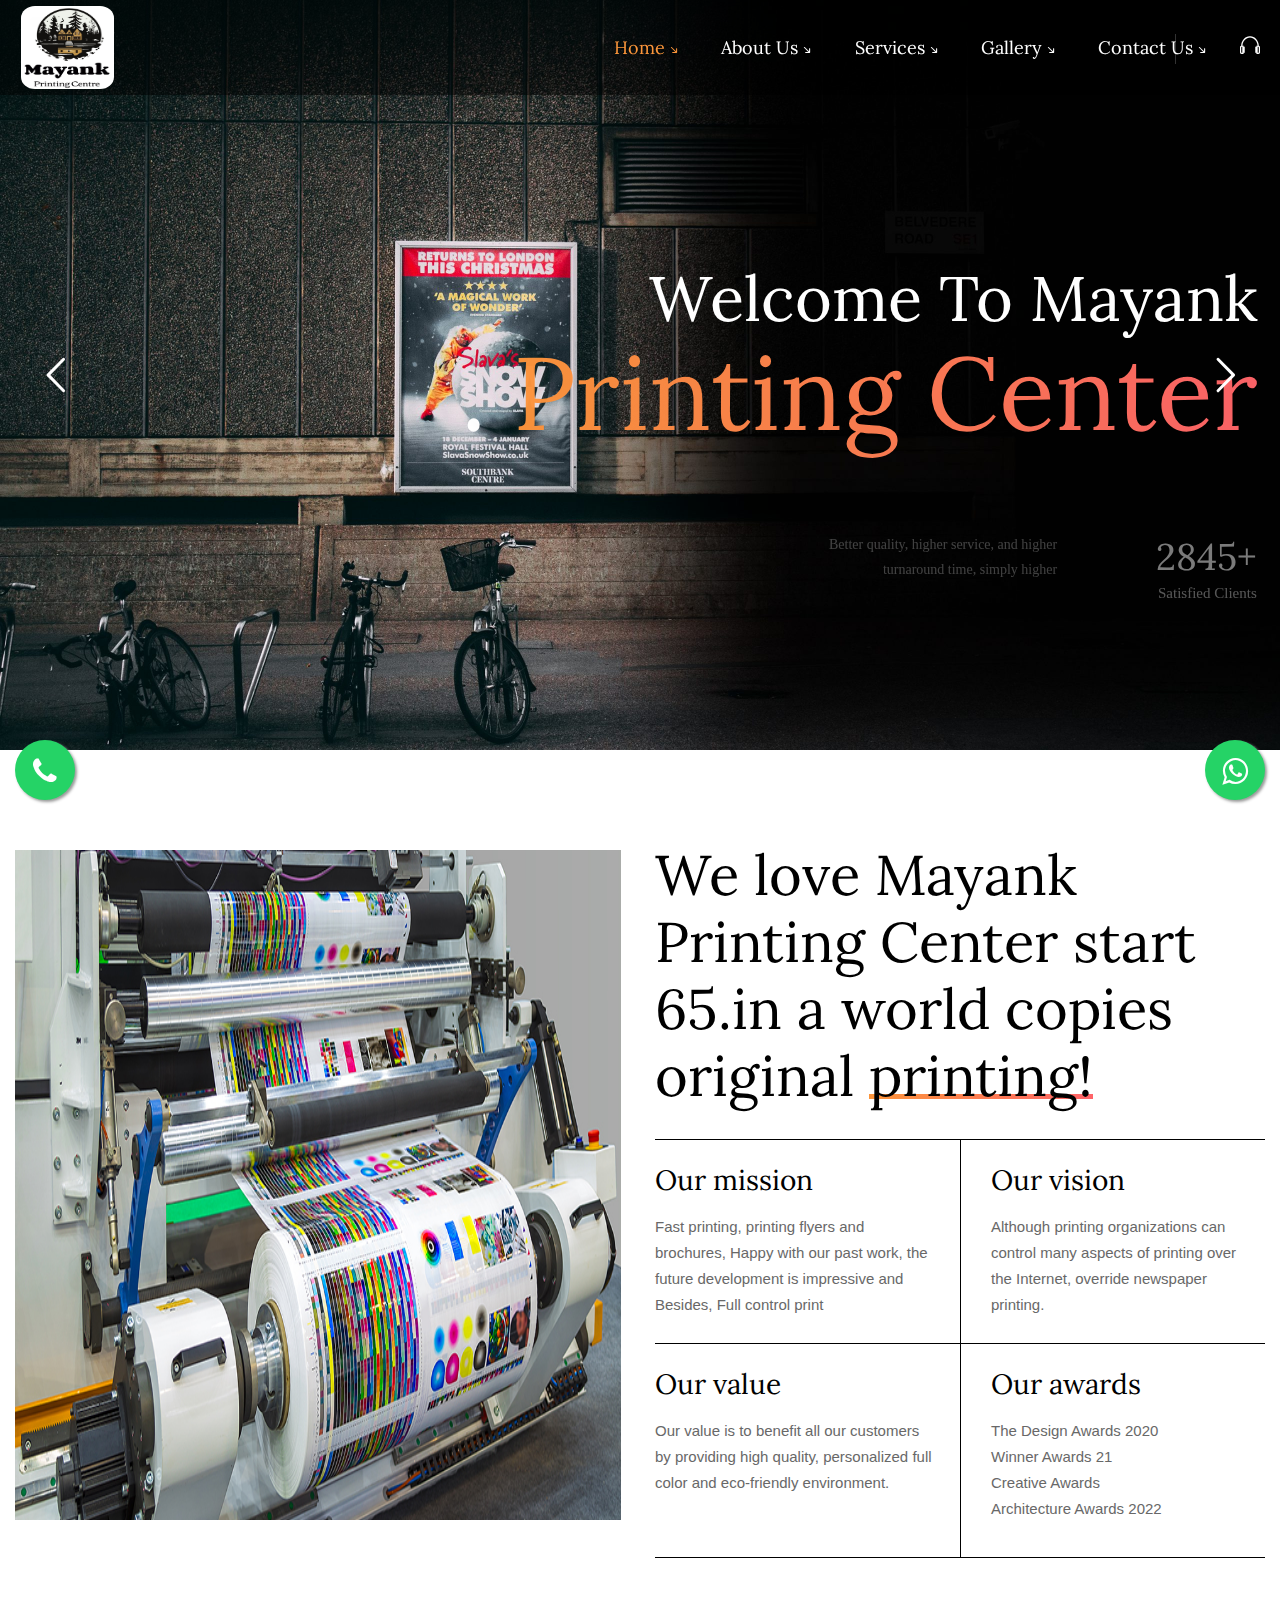
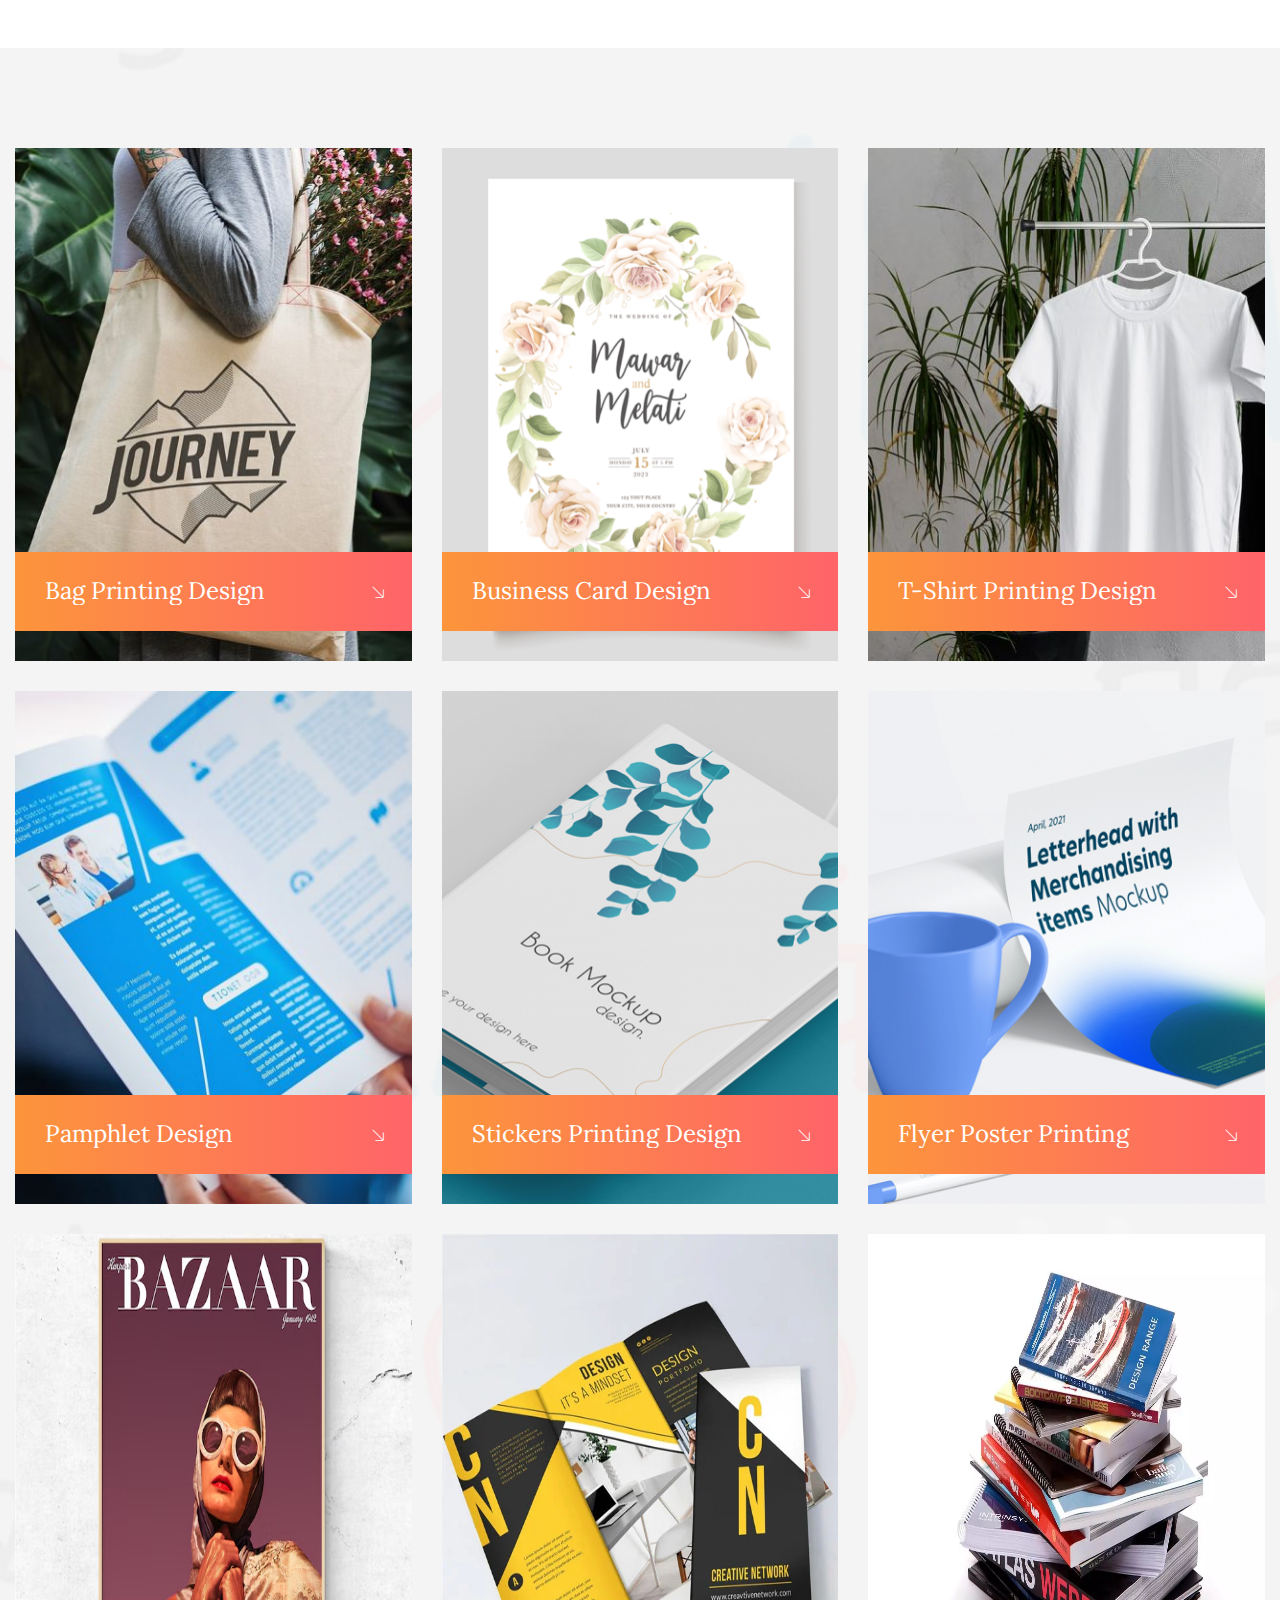
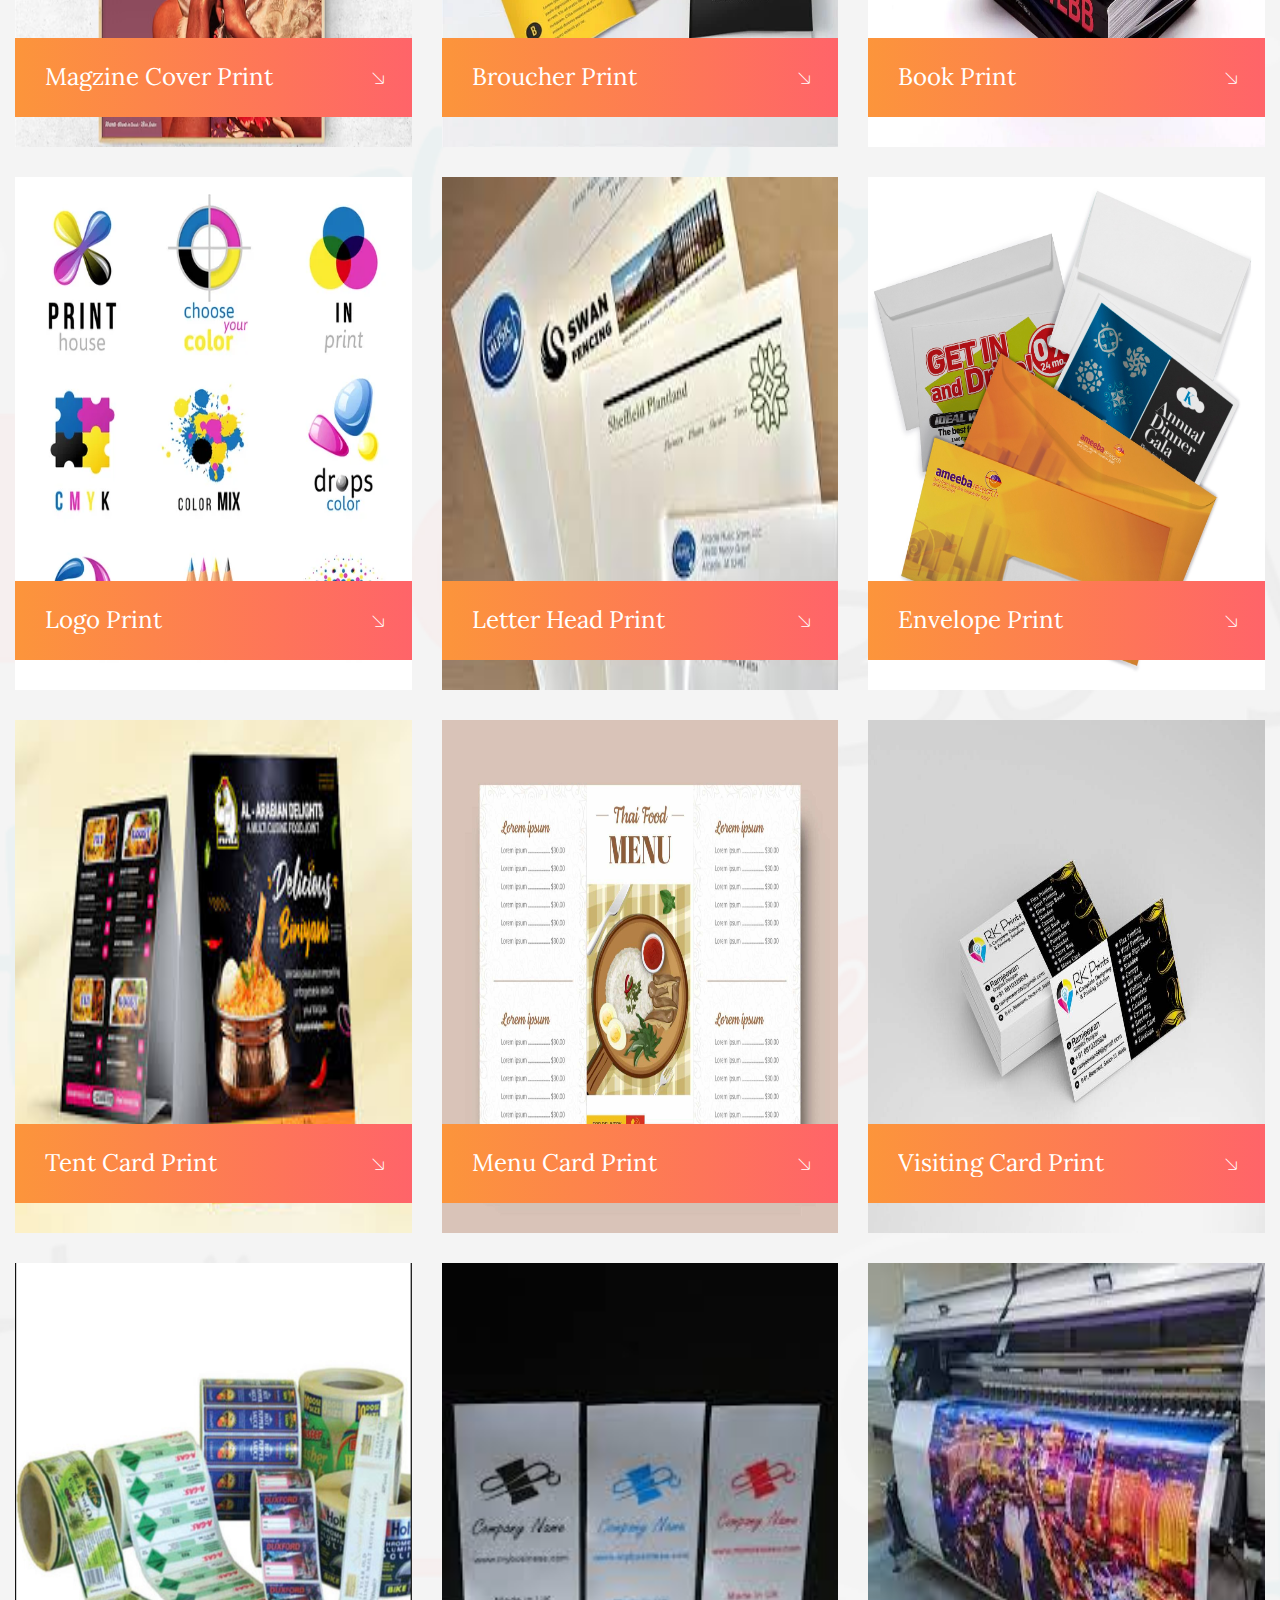
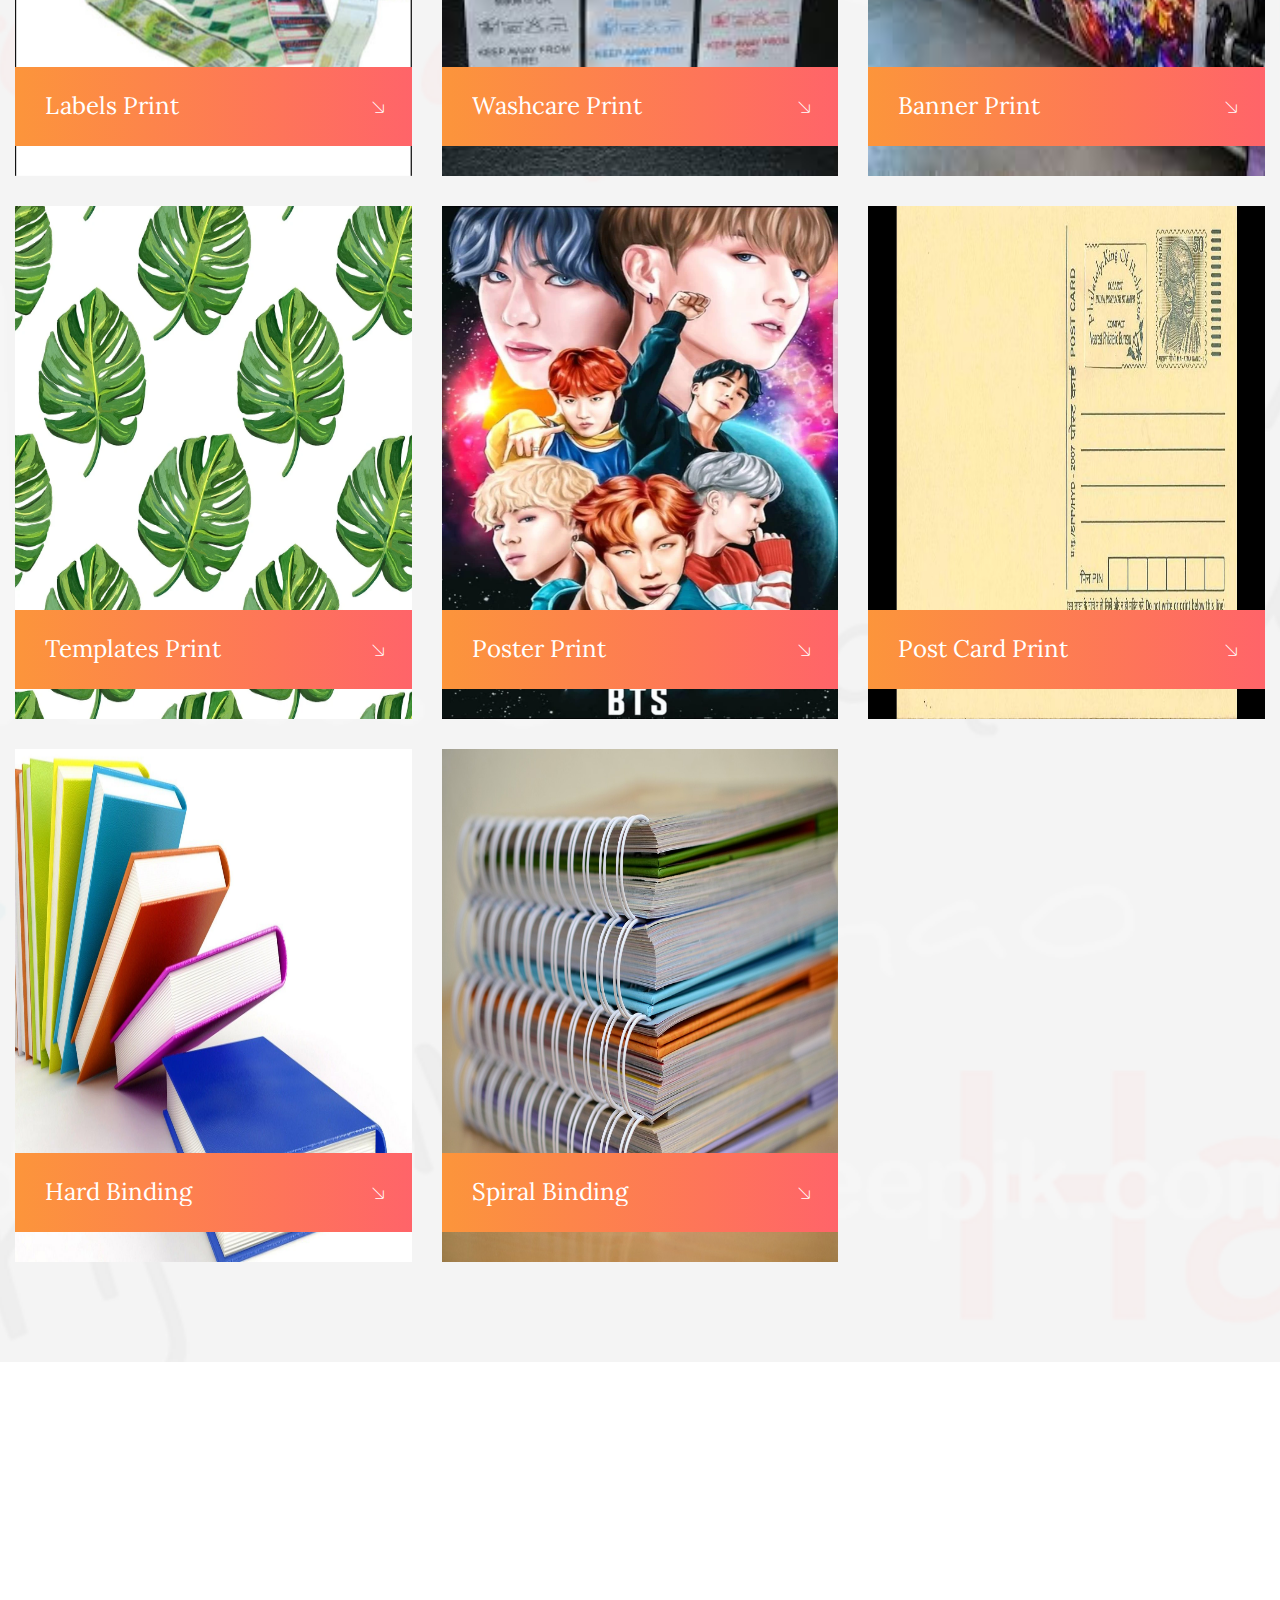
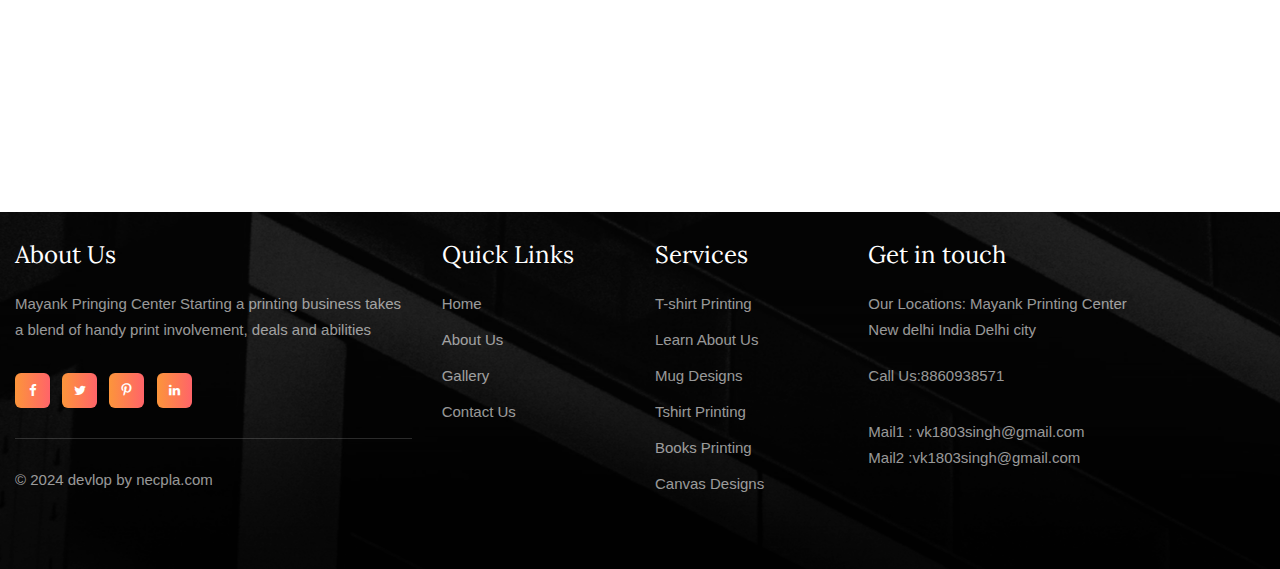
==== index.html @ 4f476072 "first commit" ====
<!DOCTYPE html>
<html lang="en">

<!-----------css---->


<!-----------css---->


<!-- Mirrored from preyantechnosys.com/html/printent/index.html by HTTrack Website Copier/3.x [XR&CO'2014], Fri, 22 Nov 2024 05:47:10 GMT -->
<head>
<meta charset="utf-8">
<meta http-equiv="X-UA-Compatible" content="IE=edge">
<meta name="keywords" content="HTML5 Template">
<meta name="description" content="Printing Service HTML Template, themes & template,wordpress theme, html5 template,unlimited colors available, ui/ux,ui/ix designs,best wordpress themes,html template, html,javascript,best css theme, css3,elementor theme,latest premium themes 2024,latest premium templates 2024,preyan technosys Pvt.Ltd,cymol themes,themetech mount,multi-theme,website theme and template, woocommerce, bootstrap template,web templates, responsive theme,services,web design and development, business, company,abroad business, immigration,overseas jobs, tourism website, travel planner, visa agency, visa consulting, visa service, visa agents, visa sevrices, tourist business, world tour, wourld tour expense, travelling agent, travelers, bag packers, travel bloggers, travel business">
<meta name="author" content="http://preyantechnosys.com/">
<meta name="viewport" content="width=device-width, initial-scale=1">
<title>Mayank Printing Center</title>

<link rel="shortcut icon" href="images/favicon.png">
<link rel="stylesheet" type="text/css" href="css/bootstrap.min.css">
<link rel="stylesheet" type="text/css" href="css/aos.css">
<link rel="stylesheet" type="text/css" href="css/animate.css">
<link rel="stylesheet" type="text/css" href="css/font-awesome.css">
<link rel="stylesheet" type="text/css" href="css/fontello.css">
<link rel="stylesheet" type="text/css" href="css/flaticon_printing.css">
<link rel="stylesheet" type="text/css" href="css/themify-icons.css">
<link rel="stylesheet" type="text/css" href="css/slick.css">
<link rel="stylesheet" type="text/css" href="css/prettyPhoto.css">
<link rel="stylesheet" type="text/css" href="css/twentytwenty.css">
<link rel="stylesheet" type="text/css" href="css/shortcodes.css">
<link rel="stylesheet" type="text/css" href="css/main.css">
<link rel="stylesheet" type="text/css" href="css/megamenu.css">
<link rel="stylesheet" type="text/css" href="css/responsive.css">
<!-- REVOLUTION LAYERS STYLES -->
<link rel='stylesheet' id='rs-plugin-settings-css' href="revolution/css/rs6.css">

</head>
<body>

    <!-- page start -->
    <div class="page">
        <div class="min-box">
 
        <!-- header start -->
        <header id="masthead" class="header prt-header-style-01">
           
            <!-- site-header-menu -->
            <div id="site-header-menu" class="site-header-menu">
                <div class="site-header-menu-inner prt-stickable-header">
                    <div class="container">
                        <div class="row">
                            <div class="col-lg-12">
                                <!--site-navigation -->
                                <div class="site-navigation d-flex align-items-center justify-content-between">
                                    <!-- site-branding -->
                                    <div class="site-branding me-auto">
                                        <h1>
                                            <a class="home-link" href="index.html" title="Printing" rel="home">
                                                <img id="logo-img" height="45" width="183" class="img-fluid auto_size" src="images/mayank_logo.jpeg" alt="logo-img">
                                            </a>
                                        </h1>
                                    </div><!-- site-branding end -->
                                    <div class="btn-show-menu-mobile menubar menubar--squeeze">
                                        <span class="menubar-box">
                                            <span class="menubar-inner"></span>
                                        </span>
                                    </div>
                                    <!-- menu -->
                                    <nav class="main-menu menu-mobile" id="menu">
                                        <ul class="menu slide-menu">
                                            <li class="mega-menu-item megamenu-fw active">
                                                <a class="mega-menu-link" href="index.html">Home</a>
                                               
                                            </li>
                                            <li class="mega-menu-item megamenu-fw">
                                                <a href="aboutk.html" class="mega-menu-link">About Us</a>
                                            
                                            </li>
                                            <li class="mega-menu-item">
                                                <a href="servicek.html" class="mega-menu-link">Services</a>
                                              
                                            </li>
                                            <li class="mega-menu-item megamenu-fw">
                                                <a href="galleryk.html" class="mega-menu-link">Gallery</a>
                                              
                                            </li>
                                         
                                            <li class="mega-menu-item">
                                                <a href="contactk.html" class="mega-menu-link">Contact Us</a>
                                               
                                            </li>
                                        </ul>
                                    </nav><!-- menu end -->
                                    <!-- header_extra -->
                                    <div class="header_extra prt-textcolor-white d-flex flex-row align-items-center justify-content-end">
                                      
                                        <div class="header_cart">
                                            <a href="#" class="button-cart">
                                                <div class="cart_icon"><i class="ti ti-headphone"></i></div>
                                                
                                            </a>
                                        </div>
                                    </div><!-- header_extra end -->
                                </div><!-- site-navigation end-->
                            </div>
                        </div>
                    </div>
                </div>
            </div>
            <!-- site-header-menu end-->
        </header><!-- header end -->

    <!--------------------------========================================----------------------------->

        <!-- START decfoxSlider 1 REVOLUTION SLIDER 6.5.9 -->
        <div class="prt-rev_slider-wide">
            <!-- START homemainclassicslider REVOLUTION SLIDER 6.1.8 -->
            <rs-module-wrap id="rev_slider_1_1_wrapper" data-alias="classic-mainslider" data-source="gallery">

                <rs-module id="rev_slider_1_1" style="display:none;" data-version="6.1.8">

                    <rs-slides>

                        <rs-slide data-key="rs-1" data-title="Slide" data-thumb="images/slides/slider-main-01.jpg" data-anim="ei:d;eo:d;s:d;r:0;t:grayscalecross;sl:d;">

                            <img src="images/slides/slider-main-01.jpg" alt="image" title="slider-bg001" width="1920" height="600" class="rev-slidebg" data-no-retina>

                            <rs-layer
                                id="slider-1-slide-1-layer-0" 
                                data-type="text"
                                data-rsp_ch="on"
                                data-xy="x:r,r,c,c;xo:23px,23px,0,0;y:m,m,m,t;yo:-80px,-80px,-120px,80px;"
                                data-text="w:normal;s:66,66,50,35;l:95,95,75,50;"
                                data-frame_0="y:50,50,28,17;"
                                data-frame_1="st:150;sp:800;sR:150;"
                                data-frame_999="o:0;st:w;sR:8050;"
                                style="z-index:9;font-family:'Lora';"
                            >Welcome To Mayank 
                            </rs-layer>

                            <rs-layer
                                id="slider-2-slide-2-layer-1" 
                                data-type="text"
                                data-rsp_ch="on"
                                data-xy="x:r,r,c,c;xo:23px,23px,0,0;yo:336px,336px,129px,126px;"
                                data-text="w:normal;s:108,108,80,55;l:150,150,110,70;"
                                data-frame_0="y:50,50,28,17;"
                                data-frame_1="st:320;sp:800;sR:320;"
                                data-frame_999="o:0;st:w;sR:7880;"
                                style="z-index:10;font-family:'Lora';"
                            >. <span class="text-base-skin">Printing Center</span> 
                            </rs-layer>

                            <rs-layer
                                id="slider-1-slide-1-layer-2" 
                                data-type="text"
                                data-rsp_ch="on"
                                data-xy="x:c;xo:53px,53px,-120px,-122px;y:m,m,t,t;yo:25px,25px,172px,-9px;"
                                data-text="w:normal;s:71,71,50,50;l:81,81,60,50;"
                                data-frame_0="y:50,50,28,17;"
                                data-frame_1="st:500;sp:800;sR:500;"
                                data-frame_999="o:0;st:w;sR:7700;"
                                style="z-index:13;font-family:'Lora';"
                            > 
                            </rs-layer>

                            <rs-layer
                                id="slider-1-slide-1-layer-3" 
                                data-type="text"
                                data-rsp_ch="on"
                                data-xy="x:r;xo:24px,24px,-187px,8px;y:m;yo:164px,164px,32px,70px;"
                                data-text="w:normal;s:39,39,22,13;l:46,46,25,15;"
                                data-vbility="t,t,f,f"
                                data-frame_0="y:50,50,28,17;"
                                data-frame_1="st:540;sp:800;sR:540;"
                                data-frame_999="o:0;st:w;sR:7660;"
                                style="z-index:11;font-family:'Lora';"
                            >2845+ 
                            </rs-layer>

                            <rs-layer
                                id="slider-1-slide-1-layer-4" 
                                data-type="text"
                                data-color="rgba(255, 255, 255, 0.7)"
                                data-rsp_ch="on"
                                data-xy="x:r;xo:24px,24px,-193px,8px;y:m;yo:202px,202px,88px,84px;"
                                data-text="w:normal;s:16,16,9,5;l:26,26,14,8;"
                                data-vbility="t,t,f,f"
                                data-frame_0="y:50,50,28,17;"
                                data-frame_1="st:540;sp:800;sR:540;"
                                data-frame_999="o:0;st:w;sR:7660;"
                                style="z-index:12;font-family:'Poppins';"
                            >Satisfied Clients 
                            </rs-layer>

                            <rs-layer
                                id="slider-1-slide-1-layer-5" 
                                data-type="shape"
                                data-rsp_ch="on"
                                data-xy="x:r;xo:187px,187px,107px,66px;y:m;yo:187px,187px,107px,86px;"
                                data-text="w:normal;s:20,20,11,6;l:0,0,13,8;"
                                data-dim="w:1px;h:128px,128px,73px,45px;"
                                data-vbility="t,t,f,f"
                                data-frame_0="y:50,50,28,17;"
                                data-frame_1="st:800;sp:800;sR:800;"
                                data-frame_999="o:0;st:w;sR:7400;"
                                style="z-index:14;background-color:rgba(255,255,255,0.32);"
                            > 
                            </rs-layer>

                            <rs-layer
                                id="slider-1-slide-1-layer-6" 
                                data-type="text"
                                data-rsp_ch="on"
                                data-xy="x:r;xo:233px,233px,-238px,81px;y:m;yo:152px,152px,-13px,72px;"
                                data-text="w:normal;s:15,15,8,4;l:26,26,14,8;a:right;"
                                data-vbility="t,t,f,f"
                                data-frame_0="y:50,50,28,17;"
                                data-frame_1="st:600;sp:800;sR:600;"
                                data-frame_999="o:0;st:w;sR:7600;"
                                style="z-index:15;font-family:'Poppins';"
                            >Better quality, higher service, and higher <br>turnaround time, simply higher 
                            </rs-layer>

                            <a
                                id="slider-1-slide-1-layer-7" 
                                class="rs-layer"
                                href="contact-us.html" target="_self"
                                data-type="text"
                                data-rsp_ch="on"
                                data-xy="x:r,r,c,c;xo:221px,221px,0,0;y:m;yo:227px,227px,83px,68px;"
                                data-text="w:normal;s:15;l:23,23,25,20;fw:600;"
                                data-padding="t:12,12,10,10;r:30,30,30,25;b:12,12,10,10;l:30,30,30,25;"
                                data-border="bor:50px,50px,50px,50px;"
                                data-frame_0="y:50,50,28,17;"
                                data-frame_1="st:850;sp:800;sR:850;"
                                data-frame_999="o:0;st:w;sR:7350;"
                                data-frame_hover="bgc:linear-gradient(90deg, rgba(255,101,104,1) 0%, rgba(252,148,60,1) 100%);bor:50px,50px,50px,50px;"
                                style="z-index:16;background:linear-gradient(90deg, rgba(252,148,60,1) 0%, rgba(255,101,104,1) 100%);font-family:'Lora';"
                            >Contact Us! 
                            </a>

                            <rs-layer
                                id="slider-1-slide-1-layer-8" 
                                data-type="shape"
                                data-rsp_ch="on"
                                data-xy="x:l,l,c,c;xo:50px,50px,0,0;y:t,t,m,m;yo:50px,50px,0,0;"
                                data-text="w:normal;s:20,20,11,6;l:0,0,13,8;"
                                data-dim="w:300px,300px,1000px,616px;h:180px,180px,800px,493px;"
                                data-vbility="f,f,t,t"
                                data-frame_999="o:0;st:w;sR:8700;"
                                style="z-index:7;background-color:rgba(0,0,0,0.5);"
                            > 
                            </rs-layer>
                        </rs-slide>

                        <rs-slide data-key="rs-2" data-title="Slide" data-thumb="images/slides/slider-main-02.jpg" data-anim="ei:d;eo:d;s:d;r:0;t:grayscalecross;sl:d;">

                            <img src="images/slides/slider-main-02.jpg" alt="image" title="slider-bg002" width="1920" height="785" class="rev-slidebg" data-no-retina>

                            <rs-layer
                                id="slider-1-slide-2-layer-0" 
                                data-type="text"
                                data-rsp_ch="on"
                                data-xy="x:l,l,c,c;xo:21px,21px,0,0;y:m,m,m,t;yo:-60px,-60px,-89px,66px;"
                                data-text="w:normal;s:66,66,50,35;l:95,95,75,50;"
                                data-frame_0="y:50,50,28,17;"
                                data-frame_1="st:150;sp:800;sR:150;"
                                data-frame_999="o:0;st:w;sR:8050;"
                                style="z-index:9;font-family:'Lora';"
                            >Welcome To 
                            </rs-layer>

                            <rs-layer
                                id="slider-1-slide-2-layer-1" 
                                data-type="text"
                                data-rsp_ch="on"
                                data-xy="x:l,l,c,c;xo:20px,20px,0,0;yo:356px,356px,150px,112px;"
                                data-text="w:normal;s:108,108,80,55;l:150,150,110,70;"
                                data-frame_0="y:50,50,28,17;"
                                data-frame_1="st:320;sp:800;sR:320;"
                                data-frame_999="o:0;st:w;sR:7880;"
                                style="z-index:10;font-family:'Lora';"
                            ><span class="text-base-skin">Mayank printing Center</span> 
                            </rs-layer>

                            <rs-layer
                                id="slider-1-slide-2-layer-2" 
                                data-type="text"
                                data-rsp_ch="on"
                                data-xy="x:c;xo:53px,53px,-120px,-122px;y:m,m,t,t;yo:25px,25px,172px,-23px;"
                                data-text="w:normal;s:71,71,50,50;l:81,81,60,50;"
                                data-frame_0="y:50,50,28,17;"
                                data-frame_1="st:500;sp:800;sR:500;"
                                data-frame_999="o:0;st:w;sR:7700;"
                                style="z-index:13;font-family:'Lora';"
                            > 
                            </rs-layer>

                            <rs-layer
                                id="slider-1-slide-2-layer-3" 
                                data-type="shape"
                                data-rsp_ch="on"
                                data-xy="xo:444px,444px,255px,66px;y:m;yo:185px,185px,106px,72px;"
                                data-text="w:normal;s:20,20,11,6;l:0,0,13,8;"
                                data-dim="w:1px;h:100px,100px,56px,34px;"
                                data-vbility="t,t,f,f"
                                data-frame_0="y:50,50,28,17;"
                                data-frame_1="st:800;sp:800;sR:800;"
                                data-frame_999="o:0;st:w;sR:7400;"
                                style="z-index:14;background-color:rgba(255,255,255,0.32);"
                            > 
                            </rs-layer>

                            <rs-layer
                                id="slider-1-slide-2-layer-4" 
                                data-type="text"
                                data-rsp_ch="on"
                                data-xy="xo:24px,24px,-238px,81px;y:m;yo:180px,180px,-13px,58px;"
                                data-text="w:normal;s:15,15,8,4;l:26,26,14,8;"
                                data-vbility="t,t,f,f"
                                data-frame_0="y:50,50,28,17;"
                                data-frame_1="st:600;sp:800;sR:600;"
                                data-frame_999="o:0;st:w;sR:7600;"
                                style="z-index:15;font-family:'Poppins';"
                            >Screen printing is accomplished in two ways, using<br> either flat or rotary screens We can help you <br>develop and execute transparent. 
                            </rs-layer>

                            <a
                                id="slider-1-slide-2-layer-5" 
                                class="rs-layer"
                                href="business-card-design.html" target="_self"
                                data-type="text"
                                data-rsp_ch="on"
                                data-xy="x:l,l,c,c;xo:484px,484px,0,0;y:m;yo:185px,185px,83px,54px;"
                                data-text="w:normal;s:15;l:23,23,25,20;fw:600;"
                                data-padding="t:12,12,10,10;r:30,30,30,25;b:12,12,10,10;l:30,30,30,25;"
                                data-border="bor:50px,50px,50px,50px;"
                                data-frame_0="y:50,50,28,17;"
                                data-frame_1="st:850;sp:800;sR:850;"
                                data-frame_999="o:0;st:w;sR:7350;"
                                data-frame_hover="bgc:linear-gradient(90deg, rgba(255,101,104,1) 0%, rgba(252,148,60,1) 100%);bor:50px,50px,50px,50px;"
                                style="z-index:16;background:linear-gradient(90deg, rgba(252,148,60,1) 0%, rgba(255,101,104,1) 100%);font-family:'Lora';"
                            >More Services! 
                            </a>

                            <rs-layer
                                id="slider-1-slide-2-layer-6" 
                                data-type="shape"
                                data-rsp_ch="on"
                                data-xy="x:l,l,c,c;xo:50px,50px,0,0;y:t,t,m,m;yo:50px,50px,0,-14px;"
                                data-text="w:normal;s:20,20,11,6;l:0,0,13,8;"
                                data-dim="w:300px,300px,1000px,616px;h:180px,180px,800px,493px;"
                                data-vbility="f,f,t,t"
                                data-frame_999="o:0;st:w;sR:8700;"
                                style="z-index:7;background-color:rgba(0,0,0,0.5);"
                            > 
                            </rs-layer>
                        </rs-slide>
                    </rs-slides>
                    <rs-progress class="rs-bottom" style="visibility: hidden !important;"></rs-progress>
                </rs-module>

            </rs-module-wrap>
            <!-- END REVOLUTION SLIDER -->
        </div>
        </div>
        <!-- END REVOLUTION SLIDER -->

    <!---================-----About---==========================--->

    <div class="site-main">

        <!--about-section-->
        <section class="prt-row clearfix">
            <div class="container">
                <div class="row">
                    <div class="col-md-6">
                        <div class="prt_single_image-wrapper res-991-mb-30 aboutt">
                            <img width="606"  class="img-fluid about_img about_main" src="images/bg-image/col-bgimage-3.jpg" alt="single-1">
                        </div>
                    </div>
                    <div class="col-lg-6 align-self-center">
                        <div class="section-title">
                            <div class="title-header">
                                <h2 class="title">We love Mayank Printing Center start 65.in a world copies original <span class="prt-border"> printing!</span></h2>
                            </div>
                        </div>
                        <div class="row g-0 pt-5 res-767-pt-0">
                            <div class="col-md-6">
                                <div class="prt_listimgbox_wrapper_one">
                                    <div class="prt_listimgbox_wrap">
                                        <h3>Our mission</h3>
                                    </div>
                                    <div class="prt_listimgbox_content">
                                        <p>Fast printing, printing flyers and brochures, Happy with our past work, the future development is impressive and Besides, Full control print</p>
                                    </div>
                                </div>
                            </div>
                            <div class="col-md-6">
                                <div class="prt_listimgbox_wrapper_second">
                                    <div class="prt_listimgbox_wrap">
                                        <h3>Our vision</h3>
                                    </div>
                                    <div class="prt_listimgbox_content">
                                        <p>Although printing organizations can control many aspects of printing over the Internet, override newspaper printing.</p>
                                    </div>
                                </div>
                            </div>
                        </div>
                        <div class="row g-0">
                            <div class="col-md-6">
                                <div class="prt_listimgbox_wrapper_third">
                                    <div class="prt_listimgbox_wrap">
                                        <h3>Our value</h3>
                                    </div>
                                    <div class="prt_listimgbox_content">
                                        <p>Our value is to benefit all our customers by providing high quality, personalized full color and eco-friendly environment.</p>
                                    </div>
                                </div>
                            </div>
                            <div class="col-md-6">
                                <div class="prt_listimgbox_wrapper_fourth">
                                    <div class="prt_listimgbox_wrap">
                                        <h3>Our awards</h3>
                                    </div>
                                    <div class="prt_listimgbox_content">
                                        <p>The Design Awards 2020 <br>Winner Awards 21 <br> Creative Awards
                                            <br>Architecture Awards 2022</p>
                                    </div>
                                </div>
                            </div>
                        </div>
                    </div>
                </div>
               
            </div>
        </section>
        <!--about-section end-->

    </div><!-- site-main end-->
    <!-------====================--------- end about---=============================---->


<!----=================-------service section------========================---------->
<!--site-main start-->
<div class="site-main">

    

    <section class="prt-row bg-img1 bg-base-grey prt-bg prt-bgimage-yes service-section_2 clearfix">
        <div class="prt-row-wrapper-bg-layer prt-bg-layer"></div>
        <div class="container">
            <div class="row">
                <div class="col-lg-4 col-md-6 col-sm-6">
                    <!--featured-imagebox-->
                    <div class="featured-imagebox featured-imagebox-services style1">
                        <!-- featured-thumbnail -->
                        <div class="featured-thumbnail">
                            <img class="img-fluid crd_img" src="images/services/Service-1-414x514.jpg" alt="image">
                        </div><!-- featured-thumbnail end-->
                        <div class="featured-content">
                            <div class="item-content">
                                <div class="featured-title">
                                    <h3><a href="bag-printing-design.html" tabindex="0">Bag printing design</a></h3>
                                </div>
                                <div class="featured-desc">
                                    <p>Our business card designs use the latest digital printing and document management technology available With a complete range of printing products.</p>
                                </div>
                            </div>
                            <div class="prt-icon-box">
                                <a href="bag-printing-design.html"><i class="flaticon-right-down"></i></a>
                            </div>
                        </div>
                    </div><!-- featured-imagebox end-->
                </div>
                <div class="col-lg-4 col-md-6 col-sm-6">
                    <!--featured-imagebox-->
                    <div class="featured-imagebox featured-imagebox-services style1">
                        <!-- featured-thumbnail -->
                        <div class="featured-thumbnail">
                            <img class="img-fluid crd_img" src="images/services/Service-2-414x514.jpg" alt="image">
                        </div><!-- featured-thumbnail end-->
                        <div class="featured-content">
                            <div class="item-content">
                                <div class="featured-title">
                                    <h3><a href="business-card-design.html" tabindex="0">Business card design</a></h3>
                                </div>
                                <div class="featured-desc">
                                    <p>We offer a complete range of digital printing services, and we handle your printing projects from start to finish Receive a certificate from a university.</p>
                                </div>
                            </div>
                            <div class="prt-icon-box">
                                <a href="business-card-design.html"><i class="flaticon-right-down"></i></a>
                            </div>
                        </div>
                    </div><!-- featured-imagebox end-->
                </div>
                <div class="col-lg-4 col-md-6 col-sm-6">
                    <!--featured-imagebox-->
                    <div class="featured-imagebox featured-imagebox-services style1">
                        <!-- featured-thumbnail -->
                        <div class="featured-thumbnail">
                            <img class="img-fluid crd_img" src="images/services/Service-3-414x514.jpg" alt="image">
                        </div><!-- featured-thumbnail end-->
                        <div class="featured-content">
                            <div class="item-content">
                                <div class="featured-title">
                                    <h3><a href="t-shirt-printing-design.html" tabindex="0">T-shirt printing design</a></h3>
                                </div>
                                <div class="featured-desc">
                                    <p>With a complete range of printing products, digital printing services and mailing services at your disposal priorities that override newspaper printing.</p>
                                </div>
                            </div>
                            <div class="prt-icon-box">
                                <a href="t-shirt-printing-design.html"><i class="flaticon-right-down"></i></a>
                            </div>
                        </div>
                    </div><!-- featured-imagebox end-->
                </div>
                <div class="col-lg-4 col-md-6 col-sm-6">
                    <!--featured-imagebox-->
                    <div class="featured-imagebox featured-imagebox-services style1">
                        <!-- featured-thumbnail -->
                        <div class="featured-thumbnail">
                            <img class="img-fluid crd_img" src="images/services/Service-4-414x514.jpg" alt="image">
                        </div><!-- featured-thumbnail end-->
                        <div class="featured-content">
                            <div class="item-content">
                                <div class="featured-title">
                                    <h3><a href="papltets-design.html" tabindex="0">Pamphlet design</a></h3>
                                </div>
                                <div class="featured-desc">
                                    <p>Our energetic and experienced employees strive to deliver your print jobs on time.</p>
                                </div>
                            </div>
                            <div class="prt-icon-box">
                                <a href="papltets-design.html"><i class="flaticon-right-down"></i></a>
                            </div>
                        </div>
                    </div><!-- featured-imagebox end-->
                </div>
                <div class="col-lg-4 col-md-6 col-sm-6">
                    <!--featured-imagebox-->
                    <div class="featured-imagebox featured-imagebox-services style1">
                        <!-- featured-thumbnail -->
                        <div class="featured-thumbnail">
                            <img class="img-fluid crd_img" src="images/services/Service-5-414x514.jpg" alt="image">
                        </div><!-- featured-thumbnail end-->
                        <div class="featured-content">
                            <div class="item-content">
                                <div class="featured-title">
                                    <h3><a href="stickers-printing-design.html" tabindex="0">Stickers printing design</a></h3>
                                </div>
                                <div class="featured-desc">
                                    <p>Surface printing is most often employed to reproduce a stencil-like effect for traditional florals.</p>
                                </div>
                            </div>
                            <div class="prt-icon-box">
                                <a href="stickers-printing-design.html"><i class="flaticon-right-down"></i></a>
                            </div>
                        </div>
                    </div><!-- featured-imagebox end-->
                </div>
                <div class="col-lg-4 col-md-6 col-sm-6">
                    <!--featured-imagebox-->
                    <div class="featured-imagebox featured-imagebox-services style1">
                        <!-- featured-thumbnail -->
                        <div class="featured-thumbnail">
                            <img class="img-fluid crd_img" src="images/services/Service-10-414x514.jpg" alt="image">
                        </div><!-- featured-thumbnail end-->
                        <div class="featured-content">
                            <div class="item-content">
                                <div class="featured-title">
                                    <h3><a href="flyer-poster-printing.html" tabindex="0">Flyer poster printing</a></h3>
                                </div>
                                <div class="featured-desc">
                                    <p>Flexographic printing, or flexo, is similar to surface printing except the print cylinders employed are made of flexible materials.</p>
                                </div>
                            </div>
                            <div class="prt-icon-box">
                                <a href="flyer-poster-printing.html"><i class="flaticon-right-down"></i></a>
                            </div>
                        </div>
                    </div><!-- featured-imagebox end-->
                </div>


                <div class="col-lg-4 col-md-6 col-sm-6">
                    <!--featured-imagebox-->
                    <div class="featured-imagebox featured-imagebox-services style1">
                        <!-- featured-thumbnail -->
                        <div class="featured-thumbnail">
                            <img class="img-fluid crd_img" src="images/mag.jpg" alt="image">
                        </div><!-- featured-thumbnail end-->
                        <div class="featured-content">
                            <div class="item-content">
                                <div class="featured-title">
                                    <h3><a href="flyer-poster-printing.html" tabindex="0">Magzine cover print </a></h3>
                                </div>
                                <div class="featured-desc">
                                    <p>Flexographic printing, or flexo, is similar to surface printing except the print cylinders employed are made of flexible materials.</p>
                                </div>
                            </div>
                            <div class="prt-icon-box">
                                <a href="flyer-poster-printing.html"><i class="flaticon-right-down"></i></a>
                            </div>
                        </div>
                    </div><!-- featured-imagebox end-->
                </div>

                <div class="col-lg-4 col-md-6 col-sm-6">
                    <!--featured-imagebox-->
                    <div class="featured-imagebox featured-imagebox-services style1">
                        <!-- featured-thumbnail -->
                        <div class="featured-thumbnail">
                            <img class="img-fluid crd_img" src="images/bhocher.jpg" alt="image">
                        </div><!-- featured-thumbnail end-->
                        <div class="featured-content">
                            <div class="item-content">
                                <div class="featured-title">
                                    <h3><a href="flyer-poster-printing.html" tabindex="0">Broucher print </a></h3>
                                </div>
                                <div class="featured-desc">
                                    <p>Flexographic printing, or flexo, is similar to surface printing except the print cylinders employed are made of flexible materials.</p>
                                </div>
                            </div>
                            <div class="prt-icon-box">
                                <a href="flyer-poster-printing.html"><i class="flaticon-right-down"></i></a>
                            </div>
                        </div>
                    </div><!-- featured-imagebox end-->
                </div>

                <div class="col-lg-4 col-md-6 col-sm-6">
                    <!--featured-imagebox-->
                    <div class="featured-imagebox featured-imagebox-services style1">
                        <!-- featured-thumbnail -->
                        <div class="featured-thumbnail">
                            <img class="img-fluid crd_img" src="images/book.jpg" alt="image">
                        </div><!-- featured-thumbnail end-->
                        <div class="featured-content">
                            <div class="item-content">
                                <div class="featured-title">
                                    <h3><a href="flyer-poster-printing.html" tabindex="0">Book print </a></h3>
                                </div>
                                <div class="featured-desc">
                                    <p>Flexographic printing, or flexo, is similar to surface printing except the print cylinders employed are made of flexible materials.</p>
                                </div>
                            </div>
                            <div class="prt-icon-box">
                                <a href="flyer-poster-printing.html"><i class="flaticon-right-down"></i></a>
                            </div>
                        </div>
                    </div><!-- featured-imagebox end-->
                </div>

                <div class="col-lg-4 col-md-6 col-sm-6">
                    <!--featured-imagebox-->
                    <div class="featured-imagebox featured-imagebox-services style1">
                        <!-- featured-thumbnail -->
                        <div class="featured-thumbnail">
                            <img class="img-fluid crd_img" src="images/lgo.jpg" alt="image">
                        </div><!-- featured-thumbnail end-->
                        <div class="featured-content">
                            <div class="item-content">
                                <div class="featured-title">
                                    <h3><a href="flyer-poster-printing.html" tabindex="0">Logo print</a></h3>
                                </div>
                                <div class="featured-desc">
                                    <p>Flexographic printing, or flexo, is similar to surface printing except the print cylinders employed are made of flexible materials.</p>
                                </div>
                            </div>
                            <div class="prt-icon-box">
                                <a href="flyer-poster-printing.html"><i class="flaticon-right-down"></i></a>
                            </div>
                        </div>
                    </div><!-- featured-imagebox end-->
                </div>

                <div class="col-lg-4 col-md-6 col-sm-6">
                    <!--featured-imagebox-->
                    <div class="featured-imagebox featured-imagebox-services style1">
                        <!-- featured-thumbnail -->
                        <div class="featured-thumbnail">
                            <img class="img-fluid crd_img" src="images/ltrhd.jpg" alt="image">
                        </div><!-- featured-thumbnail end-->
                        <div class="featured-content">
                            <div class="item-content">
                                <div class="featured-title">
                                    <h3><a href="flyer-poster-printing.html" tabindex="0">Letter head print </a></h3>
                                </div>
                                <div class="featured-desc">
                                    <p>Flexographic printing, or flexo, is similar to surface printing except the print cylinders employed are made of flexible materials.</p>
                                </div>
                            </div>
                            <div class="prt-icon-box">
                                <a href="flyer-poster-printing.html"><i class="flaticon-right-down"></i></a>
                            </div>
                        </div>
                    </div><!-- featured-imagebox end-->
                </div>

                <div class="col-lg-4 col-md-6 col-sm-6">
                    <!--featured-imagebox-->
                    <div class="featured-imagebox featured-imagebox-services style1">
                        <!-- featured-thumbnail -->
                        <div class="featured-thumbnail">
                            <img class="img-fluid crd_img" src="images/invp.jpg" alt="image">
                        </div><!-- featured-thumbnail end-->
                        <div class="featured-content">
                            <div class="item-content">
                                <div class="featured-title">
                                    <h3><a href="flyer-poster-printing.html" tabindex="0">Envelope print </a></h3>
                                </div>
                                <div class="featured-desc">
                                    <p>Flexographic printing, or flexo, is similar to surface printing except the print cylinders employed are made of flexible materials.</p>
                                </div>
                            </div>
                            <div class="prt-icon-box">
                                <a href="flyer-poster-printing.html"><i class="flaticon-right-down"></i></a>
                            </div>
                        </div>
                    </div><!-- featured-imagebox end-->
                </div>

                <div class="col-lg-4 col-md-6 col-sm-6">
                    <!--featured-imagebox-->
                    <div class="featured-imagebox featured-imagebox-services style1">
                        <!-- featured-thumbnail -->
                        <div class="featured-thumbnail">
                            <img class="img-fluid crd_img" src="images/tntcd.jpg" alt="image">
                        </div><!-- featured-thumbnail end-->
                        <div class="featured-content">
                            <div class="item-content">
                                <div class="featured-title">
                                    <h3><a href="flyer-poster-printing.html" tabindex="0">Tent card print </a></h3>
                                </div>
                                <div class="featured-desc">
                                    <p>Flexographic printing, or flexo, is similar to surface printing except the print cylinders employed are made of flexible materials.</p>
                                </div>
                            </div>
                            <div class="prt-icon-box">
                                <a href="flyer-poster-printing.html"><i class="flaticon-right-down"></i></a>
                            </div>
                        </div>
                    </div><!-- featured-imagebox end-->
                </div>

                <div class="col-lg-4 col-md-6 col-sm-6">
                    <!--featured-imagebox-->
                    <div class="featured-imagebox featured-imagebox-services style1">
                        <!-- featured-thumbnail -->
                        <div class="featured-thumbnail">
                            <img class="img-fluid crd_img" src="images/manu.jpg" alt="image">
                        </div><!-- featured-thumbnail end-->
                        <div class="featured-content">
                            <div class="item-content">
                                <div class="featured-title">
                                    <h3><a href="flyer-poster-printing.html" tabindex="0">Menu card print</a></h3>
                                </div>
                                <div class="featured-desc">
                                    <p>Flexographic printing, or flexo, is similar to surface printing except the print cylinders employed are made of flexible materials.</p>
                                </div>
                            </div>
                            <div class="prt-icon-box">
                                <a href="flyer-poster-printing.html"><i class="flaticon-right-down"></i></a>
                            </div>
                        </div>
                    </div><!-- featured-imagebox end-->
                </div>

                <div class="col-lg-4 col-md-6 col-sm-6">
                    <!--featured-imagebox-->
                    <div class="featured-imagebox featured-imagebox-services style1">
                        <!-- featured-thumbnail -->
                        <div class="featured-thumbnail">
                            <img class="img-fluid crd_img" src="images/visit.jpg" alt="image">
                        </div><!-- featured-thumbnail end-->
                        <div class="featured-content">
                            <div class="item-content">
                                <div class="featured-title">
                                    <h3><a href="flyer-poster-printing.html" tabindex="0">Visiting card print </a></h3>
                                </div>
                                <div class="featured-desc">
                                    <p>Flexographic printing, or flexo, is similar to surface printing except the print cylinders employed are made of flexible materials.</p>
                                </div>
                            </div>
                            <div class="prt-icon-box">
                                <a href="flyer-poster-printing.html"><i class="flaticon-right-down"></i></a>
                            </div>
                        </div>
                    </div><!-- featured-imagebox end-->
                </div>

                <div class="col-lg-4 col-md-6 col-sm-6">
                    <!--featured-imagebox-->
                    <div class="featured-imagebox featured-imagebox-services style1">
                        <!-- featured-thumbnail -->
                        <div class="featured-thumbnail">
                            <img class="img-fluid crd_img" src="images/lab.jpg" alt="image">
                        </div><!-- featured-thumbnail end-->
                        <div class="featured-content">
                            <div class="item-content">
                                <div class="featured-title">
                                    <h3><a href="flyer-poster-printing.html" tabindex="0">Labels print</a></h3>
                                </div>
                                <div class="featured-desc">
                                    <p>Flexographic printing, or flexo, is similar to surface printing except the print cylinders employed are made of flexible materials.</p>
                                </div>
                            </div>
                            <div class="prt-icon-box">
                                <a href="flyer-poster-printing.html"><i class="flaticon-right-down"></i></a>
                            </div>
                        </div>
                    </div><!-- featured-imagebox end-->
                </div>

                <div class="col-lg-4 col-md-6 col-sm-6">
                    <!--featured-imagebox-->
                    <div class="featured-imagebox featured-imagebox-services style1">
                        <!-- featured-thumbnail -->
                        <div class="featured-thumbnail">
                            <img class="img-fluid crd_img" src="images/wash.jpg" alt="image">
                        </div><!-- featured-thumbnail end-->
                        <div class="featured-content">
                            <div class="item-content">
                                <div class="featured-title">
                                    <h3><a href="flyer-poster-printing.html" tabindex="0">Washcare print</a></h3>
                                </div>
                                <div class="featured-desc">
                                    <p>Flexographic printing, or flexo, is similar to surface printing except the print cylinders employed are made of flexible materials.</p>
                                </div>
                            </div>
                            <div class="prt-icon-box">
                                <a href="flyer-poster-printing.html"><i class="flaticon-right-down"></i></a>
                            </div>
                        </div>
                    </div><!-- featured-imagebox end-->
                </div>

                <div class="col-lg-4 col-md-6 col-sm-6">
                    <!--featured-imagebox-->
                    <div class="featured-imagebox featured-imagebox-services style1">
                        <!-- featured-thumbnail -->
                        <div class="featured-thumbnail">
                            <img class="img-fluid crd_img" src="images/bnr.jpg" alt="image">
                        </div><!-- featured-thumbnail end-->
                        <div class="featured-content">
                            <div class="item-content">
                                <div class="featured-title">
                                    <h3><a href="flyer-poster-printing.html" tabindex="0">Banner print</a></h3>
                                </div>
                                <div class="featured-desc">
                                    <p>Flexographic printing, or flexo, is similar to surface printing except the print cylinders employed are made of flexible materials.</p>
                                </div>
                            </div>
                            <div class="prt-icon-box">
                                <a href="flyer-poster-printing.html"><i class="flaticon-right-down"></i></a>
                            </div>
                        </div>
                    </div><!-- featured-imagebox end-->
                </div>

                <div class="col-lg-4 col-md-6 col-sm-6">
                    <!--featured-imagebox-->
                    <div class="featured-imagebox featured-imagebox-services style1">
                        <!-- featured-thumbnail -->
                        <div class="featured-thumbnail">
                            <img class="img-fluid crd_img" src="images/tmplt.jpg" alt="image">
                        </div><!-- featured-thumbnail end-->
                        <div class="featured-content">
                            <div class="item-content">
                                <div class="featured-title">
                                    <h3><a href="flyer-poster-printing.html" tabindex="0">Templates print </a></h3>
                                </div>
                                <div class="featured-desc">
                                    <p>Flexographic printing, or flexo, is similar to surface printing except the print cylinders employed are made of flexible materials.</p>
                                </div>
                            </div>
                            <div class="prt-icon-box">
                                <a href="flyer-poster-printing.html"><i class="flaticon-right-down"></i></a>
                            </div>
                        </div>
                    </div><!-- featured-imagebox end-->
                </div>

                <div class="col-lg-4 col-md-6 col-sm-6">
                    <!--featured-imagebox-->
                    <div class="featured-imagebox featured-imagebox-services style1">
                        <!-- featured-thumbnail -->
                        <div class="featured-thumbnail">
                            <img class="img-fluid crd_img" src="images/pstr.jpg" alt="image">
                        </div><!-- featured-thumbnail end-->
                        <div class="featured-content">
                            <div class="item-content">
                                <div class="featured-title">
                                    <h3><a href="flyer-poster-printing.html" tabindex="0">Poster print</a></h3>
                                </div>
                                <div class="featured-desc">
                                    <p>Flexographic printing, or flexo, is similar to surface printing except the print cylinders employed are made of flexible materials.</p>
                                </div>
                            </div>
                            <div class="prt-icon-box">
                                <a href="flyer-poster-printing.html"><i class="flaticon-right-down"></i></a>
                            </div>
                        </div>
                    </div><!-- featured-imagebox end-->
                </div>

                <div class="col-lg-4 col-md-6 col-sm-6">
                    <!--featured-imagebox-->
                    <div class="featured-imagebox featured-imagebox-services style1">
                        <!-- featured-thumbnail -->
                        <div class="featured-thumbnail">
                            <img class="img-fluid crd_img" src="images/postcard.jpg" alt="image">
                        </div><!-- featured-thumbnail end-->
                        <div class="featured-content">
                            <div class="item-content">
                                <div class="featured-title">
                                    <h3><a href="flyer-poster-printing.html" tabindex="0">Post card print</a></h3>
                                </div>
                                <div class="featured-desc">
                                    <p>Flexographic printing, or flexo, is similar to surface printing except the print cylinders employed are made of flexible materials.</p>
                                </div>
                            </div>
                            <div class="prt-icon-box">
                                <a href="flyer-poster-printing.html"><i class="flaticon-right-down"></i></a>
                            </div>
                        </div>
                    </div><!-- featured-imagebox end-->
                </div>

                <div class="col-lg-4 col-md-6 col-sm-6">
                    <!--featured-imagebox-->
                    <div class="featured-imagebox featured-imagebox-services style1">
                        <!-- featured-thumbnail -->
                        <div class="featured-thumbnail">
                            <img class="img-fluid crd_img" src="images/hardbin.jpg" alt="image">
                        </div><!-- featured-thumbnail end-->
                        <div class="featured-content">
                            <div class="item-content">
                                <div class="featured-title">
                                    <h3><a href="flyer-poster-printing.html" tabindex="0">Hard binding </a></h3>
                                </div>
                                <div class="featured-desc">
                                    <p>Flexographic printing, or flexo, is similar to surface printing except the print cylinders employed are made of flexible materials.</p>
                                </div>
                            </div>
                            <div class="prt-icon-box">
                                <a href="flyer-poster-printing.html"><i class="flaticon-right-down"></i></a>
                            </div>
                        </div>
                    </div><!-- featured-imagebox end-->
                </div>

                <div class="col-lg-4 col-md-6 col-sm-6">
                    <!--featured-imagebox-->
                    <div class="featured-imagebox featured-imagebox-services style1">
                        <!-- featured-thumbnail -->
                        <div class="featured-thumbnail">
                            <img class="img-fluid crd_img" src="images/spring.jpg" alt="image">
                        </div><!-- featured-thumbnail end-->
                        <div class="featured-content">
                            <div class="item-content">
                                <div class="featured-title">
                                    <h3><a href="flyer-poster-printing.html" tabindex="0">Spiral binding</a></h3>
                                </div>
                                <div class="featured-desc">
                                    <p>Flexographic printing, or flexo, is similar to surface printing except the print cylinders employed are made of flexible materials.</p>
                                </div>
                            </div>
                            <div class="prt-icon-box">
                                <a href="flyer-poster-printing.html"><i class="flaticon-right-down"></i></a>
                            </div>
                        </div>
                    </div><!-- featured-imagebox end-->
                </div>


            </div>
        </div>
    </section>



</div><!-- site-main end-->

<!--------------==============end service section==================----------------->

   

<iframe src="https://www.google.com/maps/embed?pb=!1m18!1m12!1m3!1d448194.82162352453!2d77.09323125!3d28.6440836!2m3!1f0!2f0!3f0!3m2!1i1024!2i768!4f13.1!3m3!1m2!1s0x390cfd5b347eb62d%3A0x37205b715389640!2sDelhi!5e0!3m2!1sen!2sin!4v1732525555214!5m2!1sen!2sin" width="100%" height="450" style="border:0;" allowfullscreen="" loading="lazy" referrerpolicy="no-referrer-when-downgrade"></iframe>
         



    <!-------------------sticky call whatsep------------------------->
    <div class="whats">

        <a  class="whats-app" href="https.//wa.me/+918860938571" target="_blank">
            <i class="fa fa-whatsapp my-float"></i>
        </a>
    </div>

    <div class="call" style="text-align: right;">

        <a  class="whats-app-call" href="tel:8860938571" target="_blank">
            <i class="fa fa-phone my-float"></i>
        </a>
    </div>

    <!-------------------sticky call whatsep------------------------->







        <!-- footer start -->
        <footer class="footer prt-bgimage-yes bg-footer prt-bg bg-base-dark clearfix">
            <div class="prt-row-wrapper-bg-layer prt-bg-layer"></div>
            
            <div class="second-footer">
                <div class="container">
                    <div class="row">
                        <div class="col-xs-12 col-sm-12 col-md-6 col-lg-4 widget-area">
                            <div class="widget widget_text clearfix">
                                <h3 class="widget-title">About Us</h3>
                                <div class="textwidget widget-text">
                                    <p> Mayank Pringing Center Starting a printing business takes a blend of handy print involvement, deals and abilities</p>
                                </div>
                                <div class="social-icons circle mt-30">
                                    <ul class="list-inline">
                                        <li class="social-facebook"><a class="tooltip-top" target="_blank" href="https://www.facebook.com/themetechMount18" data-tooltip="Facebook"><i class="fa fa-facebook"></i></a></li>
                                        <li class="social-twitter"><a class="tooltip-top" target="_blank" href="https://twitter.com/themetechmount" data-tooltip="twitter"><i class="fa fa-twitter"></i></a></li>
                                        <li class="social-printerest"><a class="tooltip-top" target="_blank" href="https://in.pinterest.com/themetechmount/_created/" data-tooltip="printerest"><i class="ti ti-pinterest"></i></a></li>
                                        <li class="social-twitter"><a class="tooltip-top" target="_blank" href="https://www.linkedin.com/company/themetech-mount/" data-tooltip="Linkedin"><i class="fa fa-linkedin"></i></a></li>
                                    </ul>
                                </div>
                                <span>© 2024 devlop  by <a href="https://www.necpla.com/"> necpla.com</a></span>
                            </div>
                        </div>
                        <div class="col-xs-12 col-sm-6 col-md-6 col-lg-2 widget-area">
                            <div class="widget widget_nav_menu clearfix">
                               <h3 class="widget-title">Quick Links</h3>
                                <ul id="menu-footer-service-link" class="menu">
                                    <li><a href="#">Home</a></li>
                                    <li><a href="about.html">About Us</a></li>
                                    <li><a href="about-us-2.html">Gallery</a></li>
                                    <li><a href="contact.html">Contact Us</a></li>
                                   
                                </ul>
                            </div>
                        </div>
                        <div class="col-xs-12 col-sm-6 col-md-6 col-lg-2 widget-area">
                            <div class="widget widget_nav_menu clearfix">
                               <h3 class="widget-title">Services</h3>
                                <ul class="menu">
                                    <li><a href="flyer-poster-printing.html">T-shirt Printing</a></li>
                                    <li><a href="about.html">Learn About Us</a></li>
                                    <li><a href="#">Mug Designs</a></li>
                                    <li><a href="#">Tshirt Printing</a></li>
                                    <li><a href="#">Books Printing</a></li>
                                    <li><a href="#">Canvas Designs</a></li>
                                </ul>
                            </div>
                        </div>
                        <div class="col-xs-12 col-sm-12 col-md-6 col-lg-4 widget-area">
                            <div class="widget widget-timing clearfix">
                                <h3 class="widget-title">Get in touch</h3>
                                <p>Our Locations: Mayank Printing Center <br>New delhi India Delhi city </p>
                                <ul class="widget_contact_wrapper">
                                    <li class="mb-30 mt-20">Call Us:<a href="tel:1234567890">8860938571</a></li>
                                    <li>Mail1 :<a href="mailto:info@example.com"> vk1803singh@gmail.com</a></li>
                                    <li>Mail2 :<a href="mailto:info@example.com">vk1803singh@gmail.com</a></li>
                                </ul>
                            </div>
                        </div>
                    </div>
                </div>
            </div>
        </footer>
        <!-- footer end -->

        <!-- back-to-top start -->
        <a id="totop" href="#top">
            <i class="fa fa-angle-up"></i>
        </a>
        <!-- back-to-top end -->

    </div><!-- page end -->

    <!-- Javascript -->
    <script src="js/jquery-3.7.1.min.js"></script>
    <script src="js/jquery-migrate-3.4.1.min.js"></script>
    <script src="js/bootstrap.bundle.min.js"></script>
    <script src="js/bootstrap.bundle.js"></script>
    <script src="js/aos.js"></script> 
    <script src="js/jquery-validate.js"></script> 
    <script src="js/jquery.prettyPhoto.js"></script>
    <script src="js/slick.min.js"></script>
    <script src="js/jquery-waypoints.js"></script>    
    <script src="js/numinate.min.js"></script>
    <script src="js/imagesloaded.min.js"></script>
    <script src="js/jquery-isotope.js"></script>
    <script src="js/jquery.twentytwenty.js"></script>
    <script src="js/circle-progress.min.js"></script>
    <script src="js/main.js"></script>

    <!-- Revolution Slider -->    
    <script src='revolution/js/revolution.tools.min.js'></script>
    <script src='revolution/js/rs6.min.js'></script>
    <script src="revolution/js/slider.js"></script>
    <!-- Javascript end-->

</body>

<!-- Mirrored from preyantechnosys.com/html/printent/index.html by HTTrack Website Copier/3.x [XR&CO'2014], Fri, 22 Nov 2024 05:49:23 GMT -->
</html>
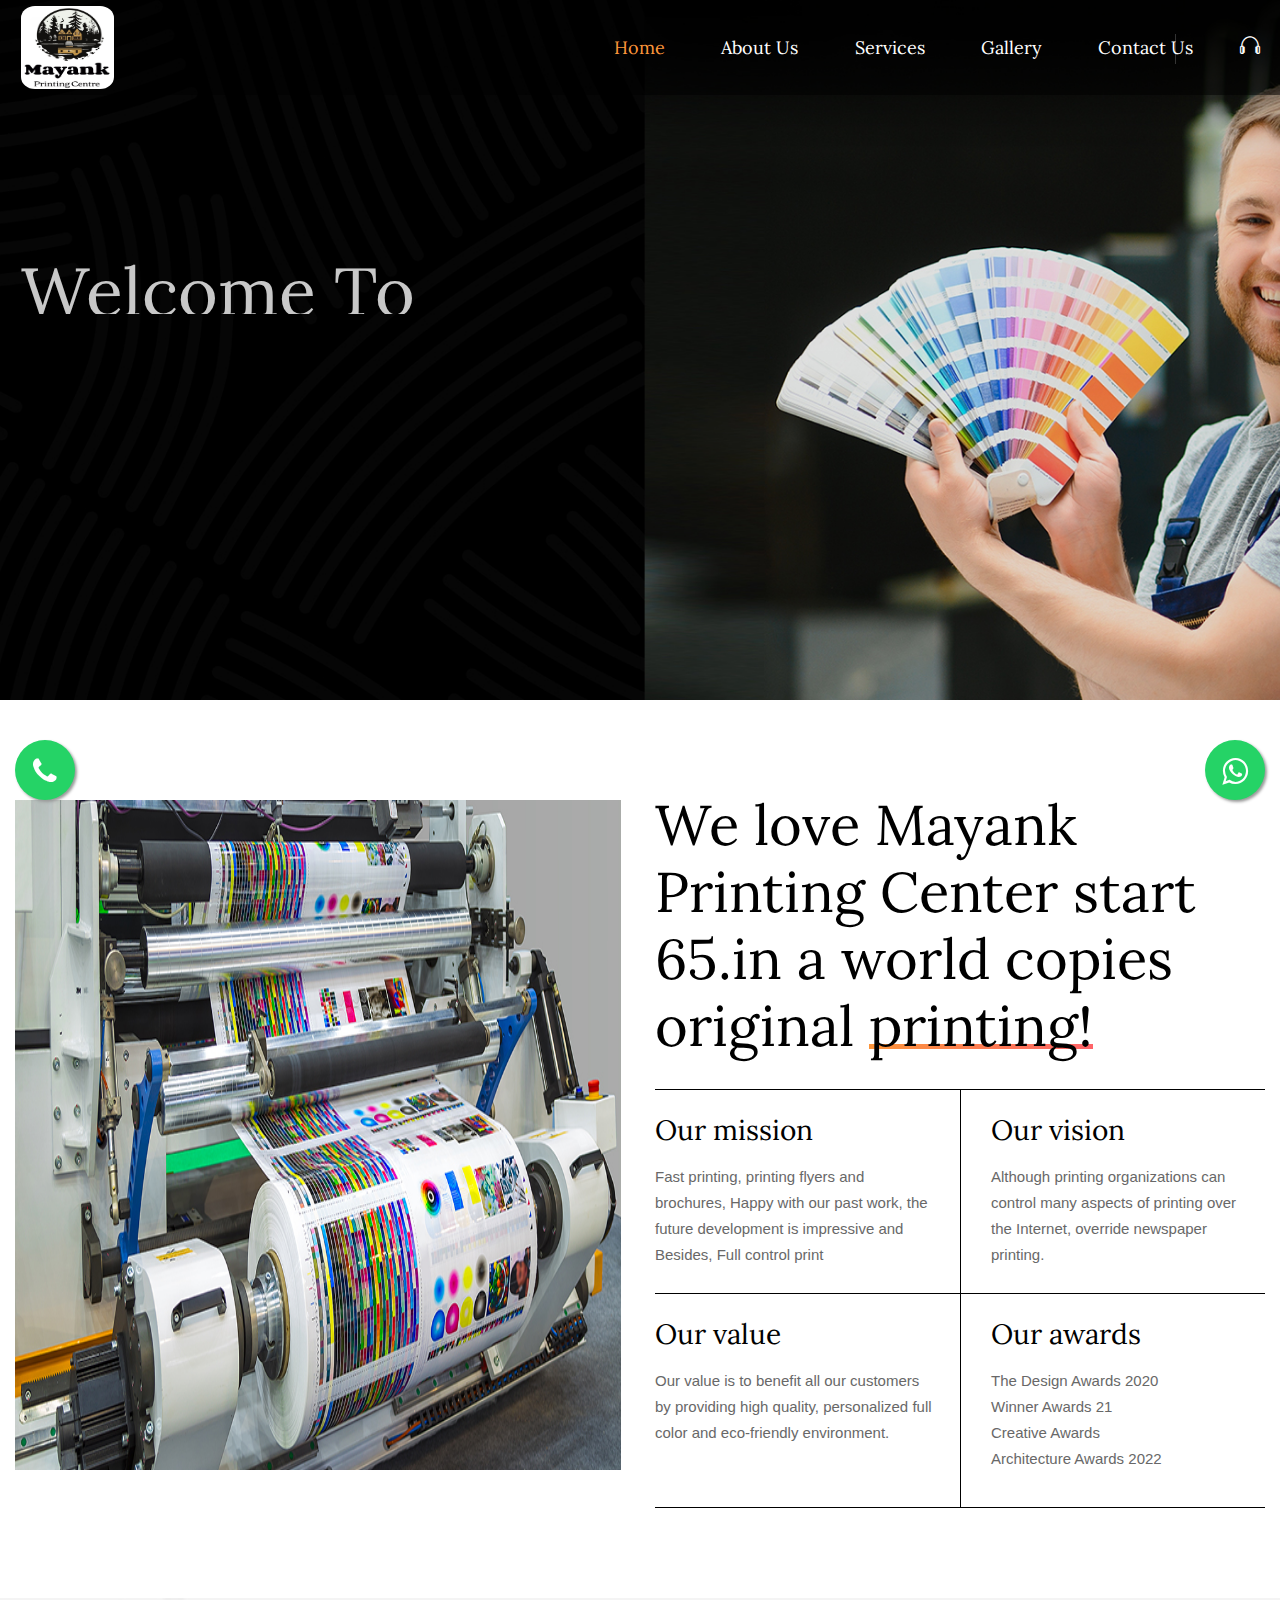
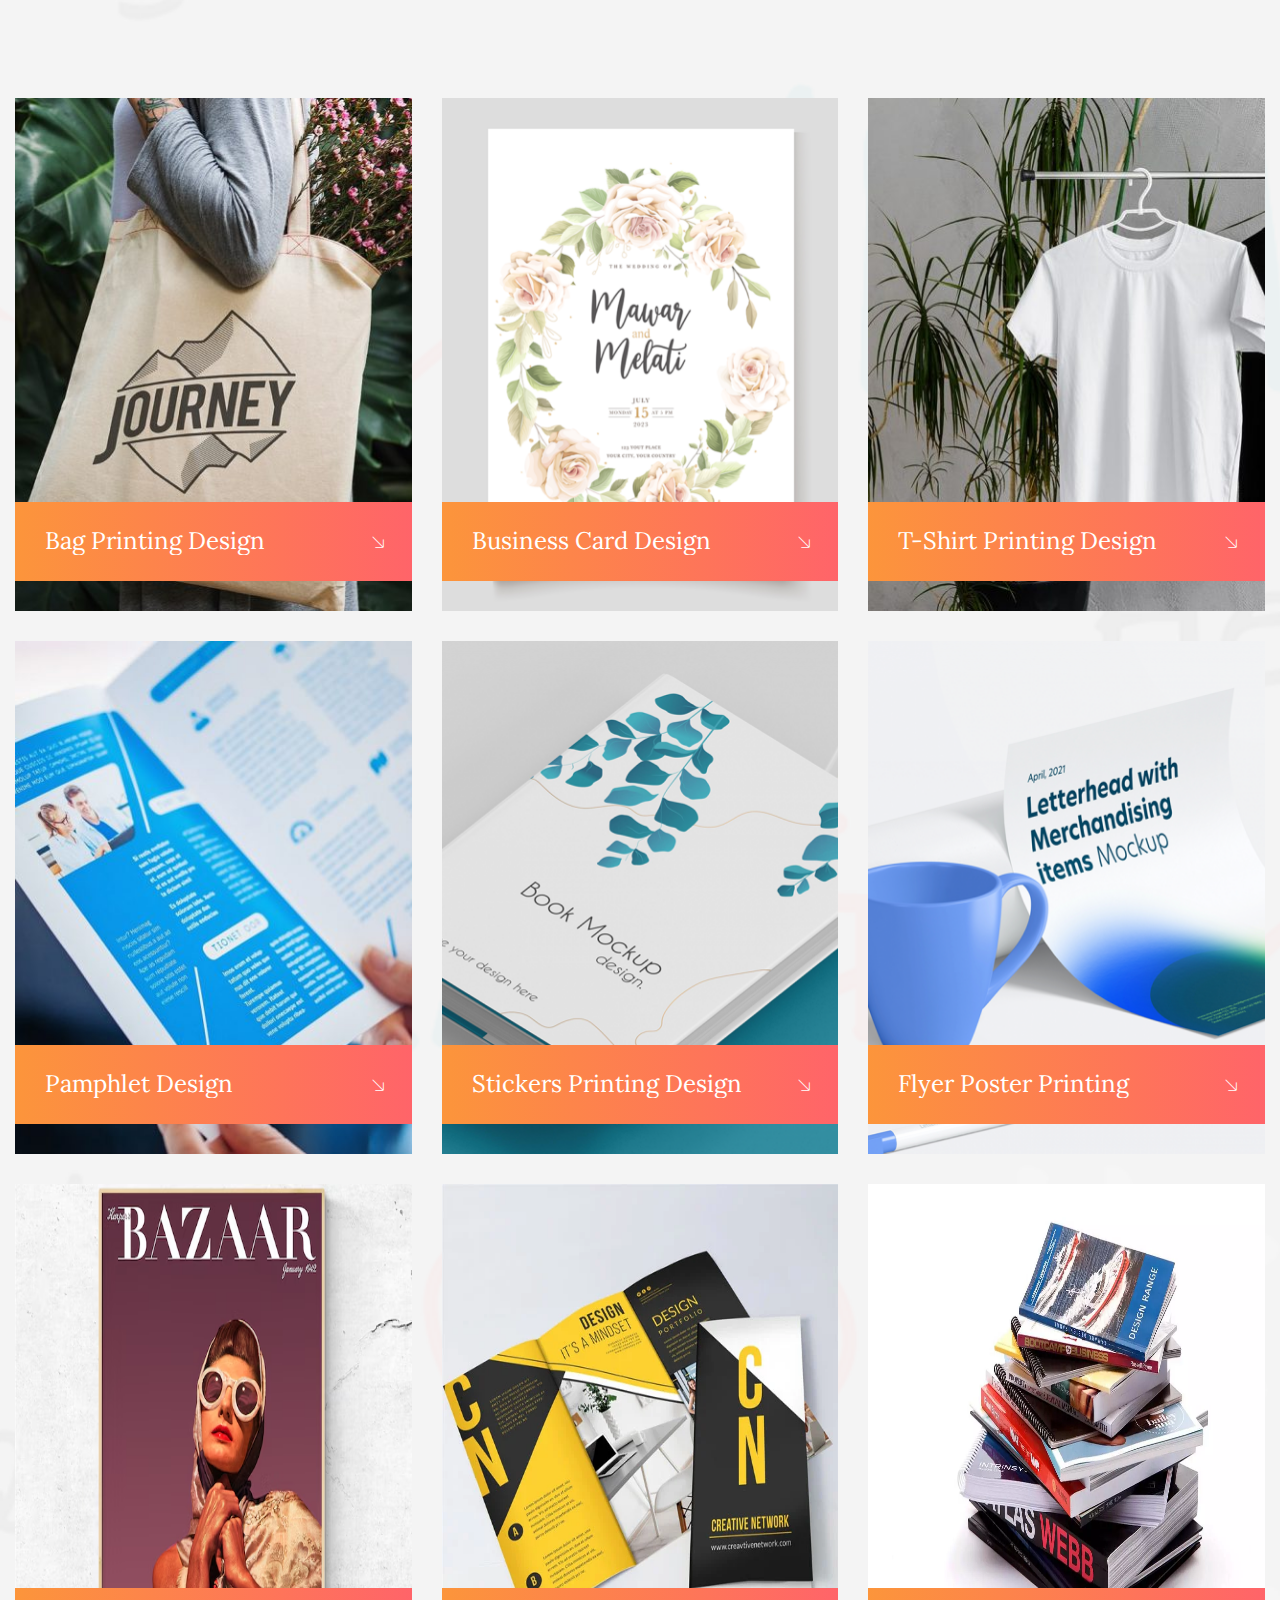
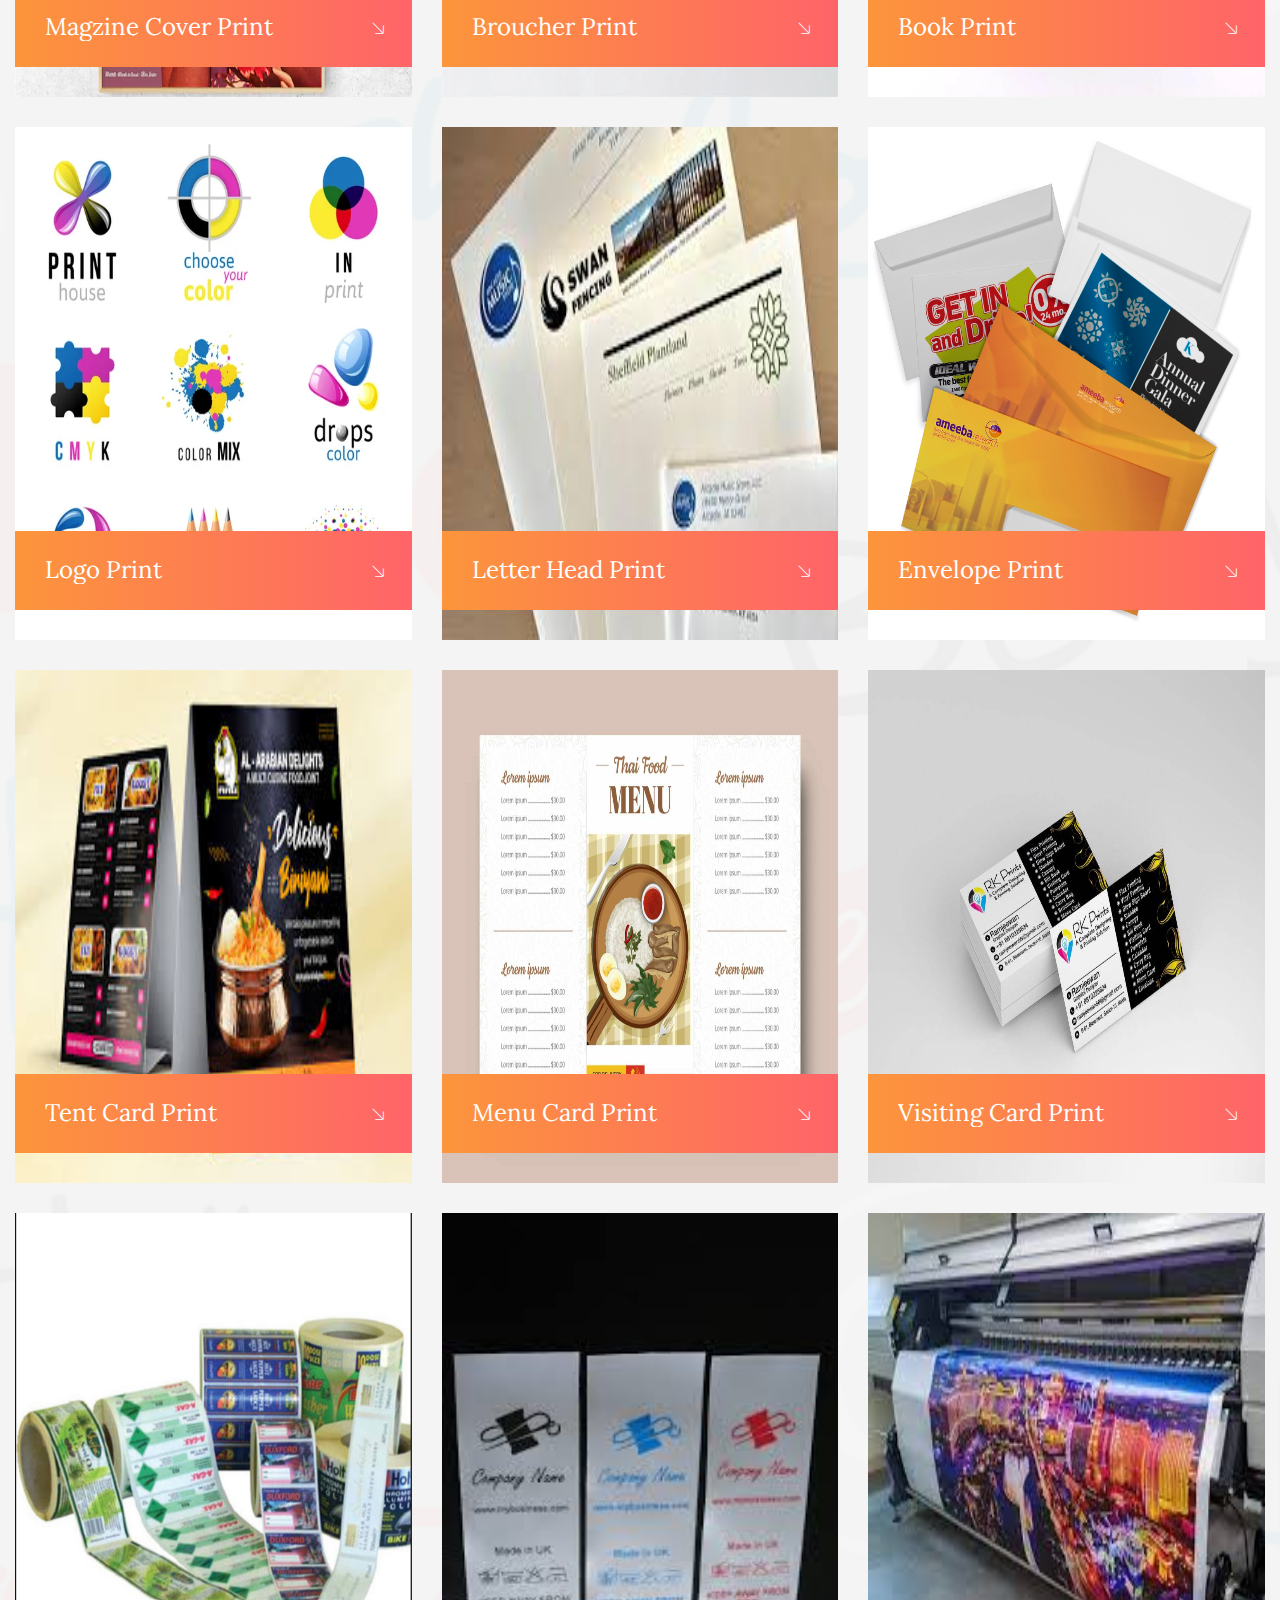
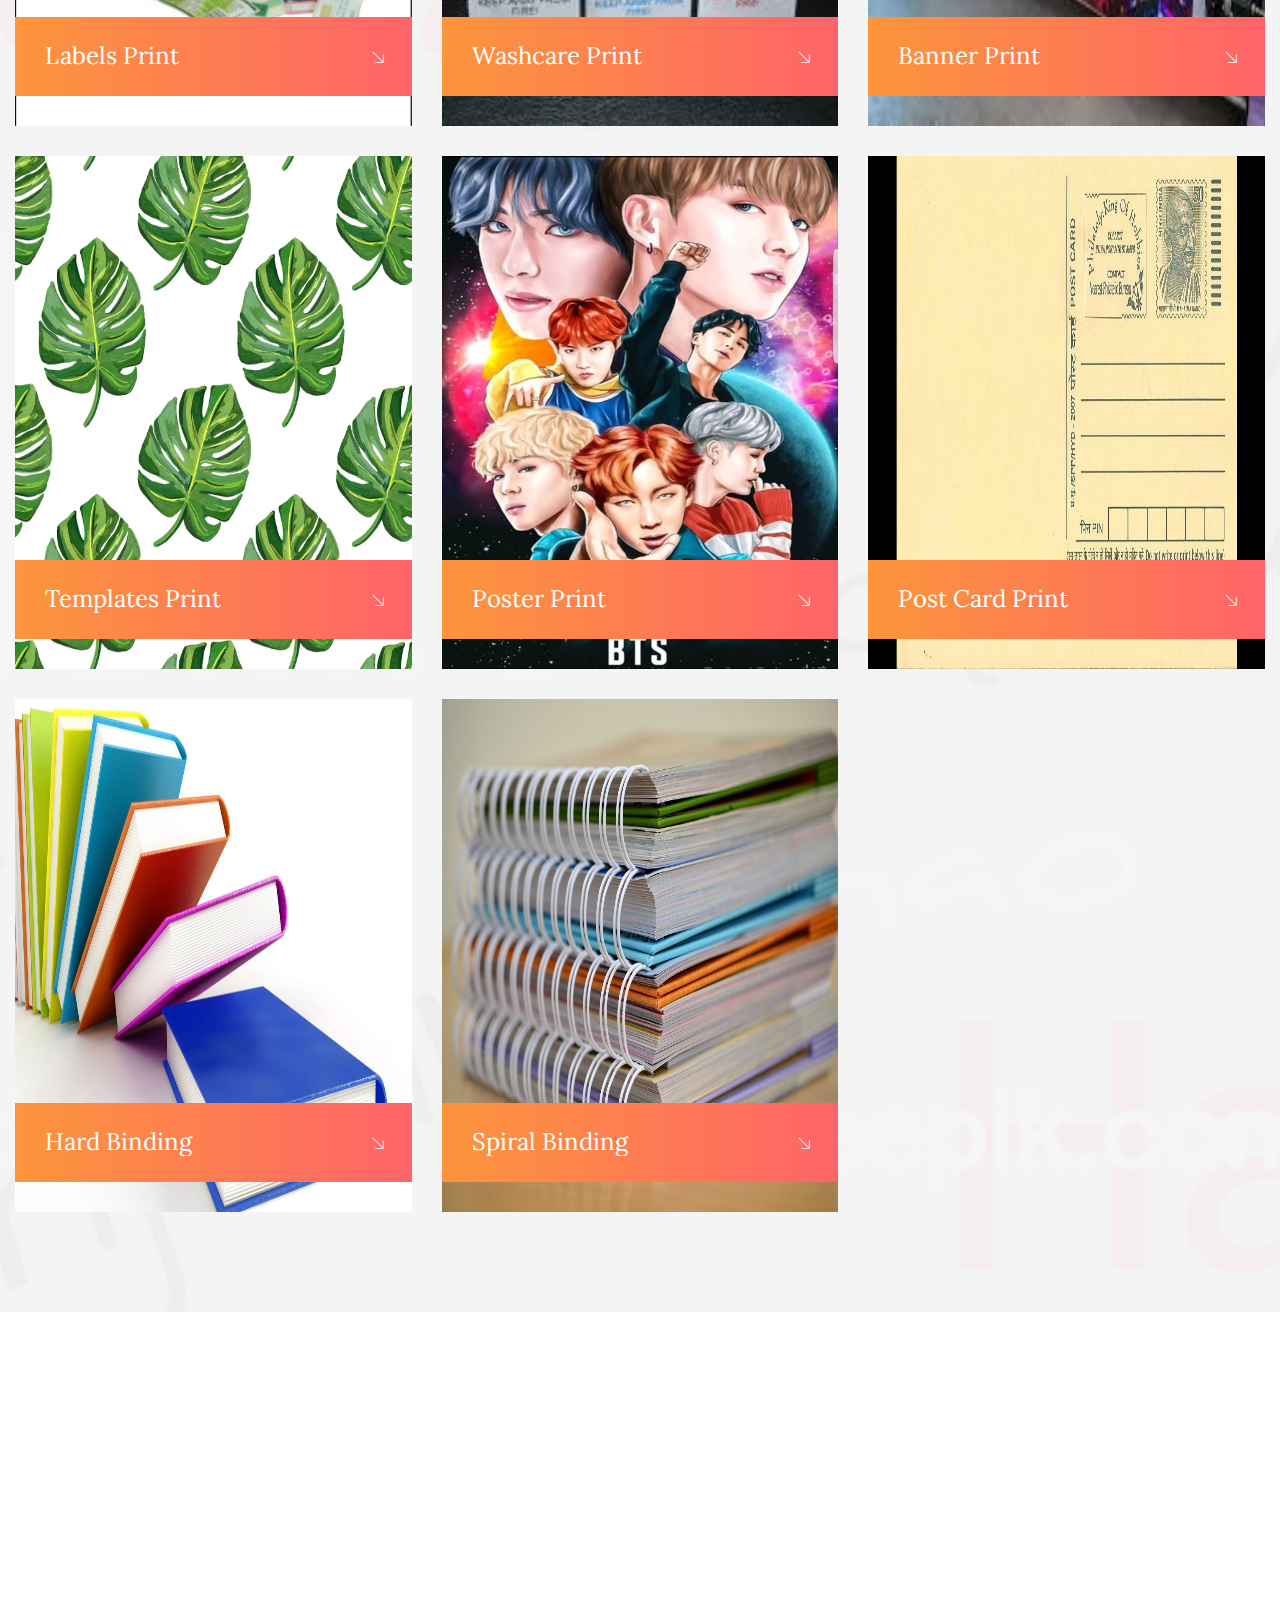
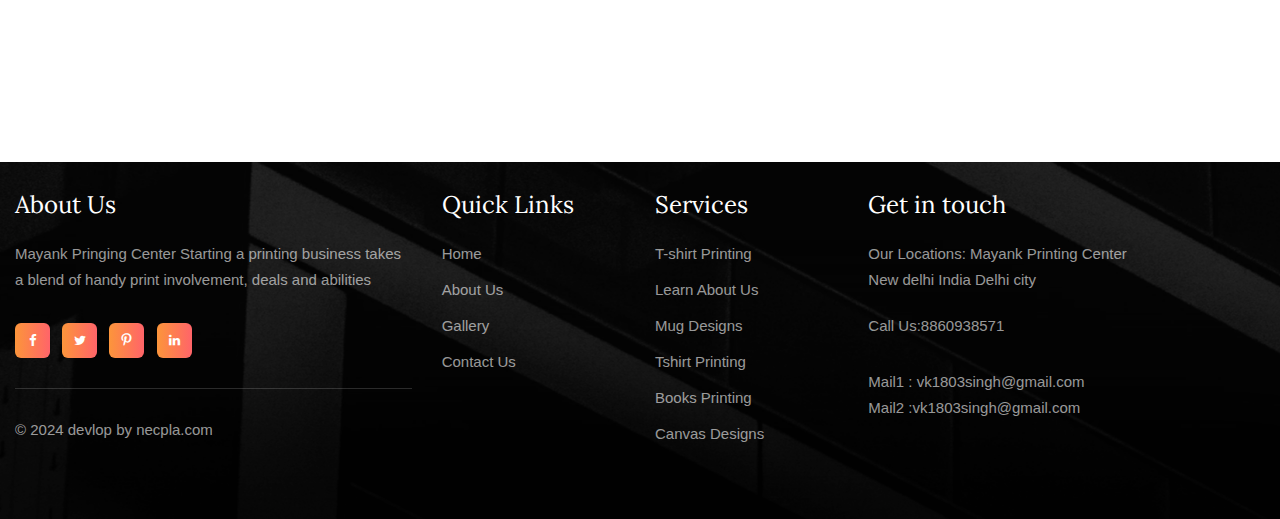
==== commit 2f553aae: "sdf" ====
--- a/index.html
+++ b/index.html
@@ -70,24 +70,24 @@
                                     <nav class="main-menu menu-mobile" id="menu">
                                         <ul class="menu slide-menu">
                                             <li class="mega-menu-item megamenu-fw active">
-                                                <a class="mega-menu-link" href="index.html">Home</a>
+                                                <a  href="index.html">Home</a>
                                                
                                             </li>
                                             <li class="mega-menu-item megamenu-fw">
-                                                <a href="aboutk.html" class="mega-menu-link">About Us</a>
+                                                <a href="aboutk.html" >About Us</a>
                                             
                                             </li>
                                             <li class="mega-menu-item">
-                                                <a href="servicek.html" class="mega-menu-link">Services</a>
+                                                <a href="servicek.html" >Services</a>
                                               
                                             </li>
                                             <li class="mega-menu-item megamenu-fw">
-                                                <a href="galleryk.html" class="mega-menu-link">Gallery</a>
+                                                <a href="galleryk.html" >Gallery</a>
                                               
                                             </li>
                                          
                                             <li class="mega-menu-item">
-                                                <a href="contactk.html" class="mega-menu-link">Contact Us</a>
+                                                <a href="contactk.html" >Contact Us</a>
                                                
                                             </li>
                                         </ul>
@@ -112,261 +112,183 @@
         </header><!-- header end -->
 
     <!--------------------------========================================----------------------------->
-
-        <!-- START decfoxSlider 1 REVOLUTION SLIDER 6.5.9 -->
-        <div class="prt-rev_slider-wide">
-            <!-- START homemainclassicslider REVOLUTION SLIDER 6.1.8 -->
-            <rs-module-wrap id="rev_slider_1_1_wrapper" data-alias="classic-mainslider" data-source="gallery">
-
-                <rs-module id="rev_slider_1_1" style="display:none;" data-version="6.1.8">
-
-                    <rs-slides>
-
-                        <rs-slide data-key="rs-1" data-title="Slide" data-thumb="images/slides/slider-main-01.jpg" data-anim="ei:d;eo:d;s:d;r:0;t:grayscalecross;sl:d;">
-
-                            <img src="images/slides/slider-main-01.jpg" alt="image" title="slider-bg001" width="1920" height="600" class="rev-slidebg" data-no-retina>
+    <!------------slider start-------->
+       <rs-module-wrap id="rev_slider_3_1_wrapper" data-source="gallery">
+            <rs-module id="rev_slider_3_1" style="" data-version="6.5.9">
+                <rs-slides>
+
+                    <rs-slide data-key="rs-3" data-title="Slide" data-thumb="images/slides/slider-main-04.jpg" data-anim="f:slidebased;" data-in="o:1;y:(100%);m:true;row:5;" data-out="a:false;">
+
+                        <img src="images/slides/slider-main-04.jpg" title="slider-img-04.jpg" width="1920" height="738" class="rev-slidebg tp-rs-img rs-lazyload" data-no-retina>
+                    
+                        <rs-layer
+                            id="slider-3-slide-4-layer-0" 
+                            data-type="shape"
+                            data-rsp_ch="on"
+                            data-xy="x:r;y:m;"
+                            data-text="w:normal;s:20,20,11,6;l:0,0,13,8;"
+                            data-dim="w:1350px,1350px,778px,480px;h:738px,738px,450px,350px;"
+                            data-vbility="f,f,t,t"
+                            data-frame_999="o:0;st:w;"
+                            style="z-index:8;background-color:rgba(0,0,0,0.5);"
+                        > 
+                        </rs-layer>
+
+                        <rs-layer
+                            id="slider-3-slide-4-layer-2" 
+                            data-type="text"
+                            data-rsp_ch="on"
+                            data-xy="x:l,l,c,c;xo:23px,23px,0,0;yo:249px,249px,98px,77px;"
+                            data-text="w:normal;s:72,72,50,40;l:82,82,60,50;"
+                            data-frame_0="y:100%;"
+                            data-frame_0_mask="u:t;"
+                            data-frame_1="st:200;sp:1200;"
+                            data-frame_1_mask="u:t;"
+                            data-frame_999="o:0;st:w;"
+                            style="z-index:9;font-family:'Lora';"
+                        >Welcome To 
+                        </rs-layer>
+
+                        <a
+                            id="slider-3-slide-4-layer-3" 
+                            class="rs-layer prt-btn btn-inline prt-btn-color-white"
+                            href="servicek.html" target="_self"
+                            data-type="text"
+                            data-rsp_ch="on"
+                            data-xy="x:l,l,c,c;xo:23px,23px,0,0;y:m;yo:138px,138px,75px,54px;"
+                            data-text="w:normal;s:15,15,15,15;l:25,25,25,25;fw:600;"
+                            data-frame_0="y:100%;"
+                            data-frame_0_mask="u:t;"
+                            data-frame_1="st:600;sp:1200;"
+                            data-frame_1_mask="u:t;"
+                            data-frame_999="o:0;st:w;"
+                            data-frame_hover="c:#fff;"
+                            style="z-index:12;font-family:'Lora';"
+                        >Center 
+                        </a>
+
+                        <rs-layer
+                            id="slider-3-slide-4-layer-4" 
+                            data-type="text"
+                            data-rsp_ch="on"
+                            data-xy="x:l,l,c,c;xo:23px,23px,0,0;yo:323px,323px,166px,128px;"
+                            data-text="w:normal;s:108,108,70,45;l:140,140,90,66;"
+                            data-frame_0="y:100%;"
+                            data-frame_0_mask="u:t;"
+                            data-frame_1="st:500;sp:1200;"
+                            data-frame_1_mask="u:t;"
+                            data-frame_999="o:0;st:w;"
+                            style="z-index:10;font-family:'Lora';"
+                        ><span class="text-base-skin"> Mayank printing</span> 
+                        </rs-layer>
+
+                        <rs-layer
+                            id="slider-3-slide-4-layer-5" 
+                            data-type="text"
+                            data-rsp_ch="on"
+                            data-xy="x:l,l,l,c;xo:228px,228px,-418px,480px;y:m;yo:164px,164px,18px,13px;"
+                            data-text="w:normal;s:15,15,16,15;l:25,25,26,20;a:left,left,left,center;"
+                            data-dim="w:auto,auto,360px,320px;"
+                            data-vbility="t,t,f,f"
+                            data-frame_0="y:100%;"
+                            data-frame_0_mask="u:t;"
+                            data-frame_1="st:800;sp:1200;"
+                            data-frame_1_mask="u:t;"
+                            data-frame_999="o:0;st:w;"
+                            style="z-index:11;font-family:'Poppins';"
+                        >Fast printing, printing flyers and brochures. Happy with<br> our past. The future development is impressive. Besides,<br> we’re doing it right! 
+                        </rs-layer>
+                    </rs-slide>
+
+                    <rs-slide data-key="rs-2" data-title="Slide" data-thumb="images/slides/slider-main-05.jpg" data-anim="ei:d;eo:d;s:d;r:0;t:grayscalecross;sl:d;">
+
+                            <img src="images/slides/slider-main-05.jpg" alt="image" title="" width="1920" height="738" class="rev-slidebg" data-no-retina>
 
                             <rs-layer
-                                id="slider-1-slide-1-layer-0" 
+                                id="slider-3-slide-5-layer-1" 
+                                data-type="shape"
+                                data-rsp_ch="on"
+                                data-xy="xo:50px,50px,0,0;y:t,t,m,m;yo:50px,50px,0,0;"
+                                data-text="w:normal;s:20,20,11,6;l:0,0,13,8;"
+                                data-dim="w:300px,300px,1200px,740px;h:180px,180px,450px,350px;"
+                                data-vbility="f,f,t,t"
+                                data-frame_999="o:0;st:w;"
+                                style="z-index:8;background-color:rgba(0,0,0,0.5);"
+                            > 
+                            </rs-layer>
+
+                            <rs-layer
+                                id="slider-3-slide-5-layer-2" 
                                 data-type="text"
                                 data-rsp_ch="on"
-                                data-xy="x:r,r,c,c;xo:23px,23px,0,0;y:m,m,m,t;yo:-80px,-80px,-120px,80px;"
-                                data-text="w:normal;s:66,66,50,35;l:95,95,75,50;"
-                                data-frame_0="y:50,50,28,17;"
-                                data-frame_1="st:150;sp:800;sR:150;"
-                                data-frame_999="o:0;st:w;sR:8050;"
+                                data-xy="x:r,r,c,c;xo:22px,22px,0,0;yo:248px,248px,98px,77px;"
+                                data-text="w:normal;s:72,72,50,40;l:82,82,60,50;"
+                                data-frame_0="y:100%;"
+                                data-frame_0_mask="u:t;"
+                                data-frame_1="st:500;sp:1200;"
+                                data-frame_1_mask="u:t;"
+                                data-frame_999="o:0;st:w;"
                                 style="z-index:9;font-family:'Lora';"
-                            >Welcome To Mayank 
+                            >Welcome to 
                             </rs-layer>
 
-                            <rs-layer
-                                id="slider-2-slide-2-layer-1" 
+                            <a
+                                id="slider-3-slide-5-layer-3" 
+                                class="rs-layer prt-btn btn-inline prt-btn-color-white"
+                                href="servicek.html" target="_self"
                                 data-type="text"
                                 data-rsp_ch="on"
-                                data-xy="x:r,r,c,c;xo:23px,23px,0,0;yo:336px,336px,129px,126px;"
-                                data-text="w:normal;s:108,108,80,55;l:150,150,110,70;"
-                                data-frame_0="y:50,50,28,17;"
-                                data-frame_1="st:320;sp:800;sR:320;"
-                                data-frame_999="o:0;st:w;sR:7880;"
-                                style="z-index:10;font-family:'Lora';"
-                            >. <span class="text-base-skin">Printing Center</span> 
-                            </rs-layer>
+                                data-xy="x:r,r,c,c;xo:23px,23px,0,0;y:m;yo:137px,137px,75px,54px;"
+                                data-text="w:normal;s:15,15,15,15;l:25,25,25,25;fw:600;"
+                                data-frame_0="y:100%;"
+                                data-frame_0_mask="u:t;"
+                                data-frame_1="st:700;sp:1200;"
+                                data-frame_1_mask="u:t;"
+                                data-frame_999="o:0;st:w;"
+                                data-frame_hover="c:#fff;"
+                                style="z-index:12;font-family:'Lora';"
+                            >Center
+                            </a>
 
                             <rs-layer
-                                id="slider-1-slide-1-layer-2" 
+                                id="slider-3-slide-5-layer-4" 
                                 data-type="text"
                                 data-rsp_ch="on"
-                                data-xy="x:c;xo:53px,53px,-120px,-122px;y:m,m,t,t;yo:25px,25px,172px,-9px;"
-                                data-text="w:normal;s:71,71,50,50;l:81,81,60,50;"
-                                data-frame_0="y:50,50,28,17;"
-                                data-frame_1="st:500;sp:800;sR:500;"
-                                data-frame_999="o:0;st:w;sR:7700;"
-                                style="z-index:13;font-family:'Lora';"
-                            > 
+                                data-xy="x:r,r,c,c;xo:23px,23px,0,0;yo:323px,323px,166px,128px;"
+                                data-text="w:normal;s:108,108,60,45;l:140,140,90,66;"
+                                data-frame_0="y:100%;"
+                                data-frame_0_mask="u:t;"
+                                data-frame_1="st:600;sp:1200;"
+                                data-frame_1_mask="u:t;"
+                                data-frame_999="o:0;st:w;"
+                                style="z-index:10;font-family:'Lora';"
+                            ><span class="text-base-skin"> Mayank Printing</span> 
                             </rs-layer>
 
                             <rs-layer
-                                id="slider-1-slide-1-layer-3" 
+                                id="slider-3-slide-5-layer-5" 
                                 data-type="text"
                                 data-rsp_ch="on"
-                                data-xy="x:r;xo:24px,24px,-187px,8px;y:m;yo:164px,164px,32px,70px;"
-                                data-text="w:normal;s:39,39,22,13;l:46,46,25,15;"
-                                data-vbility="t,t,f,f"
-                                data-frame_0="y:50,50,28,17;"
-                                data-frame_1="st:540;sp:800;sR:540;"
-                                data-frame_999="o:0;st:w;sR:7660;"
-                                style="z-index:11;font-family:'Lora';"
-                            >2845+ 
-                            </rs-layer>
-
-                            <rs-layer
-                                id="slider-1-slide-1-layer-4" 
-                                data-type="text"
-                                data-color="rgba(255, 255, 255, 0.7)"
-                                data-rsp_ch="on"
-                                data-xy="x:r;xo:24px,24px,-193px,8px;y:m;yo:202px,202px,88px,84px;"
-                                data-text="w:normal;s:16,16,9,5;l:26,26,14,8;"
-                                data-vbility="t,t,f,f"
-                                data-frame_0="y:50,50,28,17;"
-                                data-frame_1="st:540;sp:800;sR:540;"
-                                data-frame_999="o:0;st:w;sR:7660;"
-                                style="z-index:12;font-family:'Poppins';"
-                            >Satisfied Clients 
-                            </rs-layer>
-
-                            <rs-layer
-                                id="slider-1-slide-1-layer-5" 
-                                data-type="shape"
-                                data-rsp_ch="on"
-                                data-xy="x:r;xo:187px,187px,107px,66px;y:m;yo:187px,187px,107px,86px;"
-                                data-text="w:normal;s:20,20,11,6;l:0,0,13,8;"
-                                data-dim="w:1px;h:128px,128px,73px,45px;"
-                                data-vbility="t,t,f,f"
-                                data-frame_0="y:50,50,28,17;"
-                                data-frame_1="st:800;sp:800;sR:800;"
-                                data-frame_999="o:0;st:w;sR:7400;"
-                                style="z-index:14;background-color:rgba(255,255,255,0.32);"
-                            > 
-                            </rs-layer>
-
-                            <rs-layer
-                                id="slider-1-slide-1-layer-6" 
-                                data-type="text"
-                                data-rsp_ch="on"
-                                data-xy="x:r;xo:233px,233px,-238px,81px;y:m;yo:152px,152px,-13px,72px;"
-                                data-text="w:normal;s:15,15,8,4;l:26,26,14,8;a:right;"
-                                data-vbility="t,t,f,f"
-                                data-frame_0="y:50,50,28,17;"
-                                data-frame_1="st:600;sp:800;sR:600;"
-                                data-frame_999="o:0;st:w;sR:7600;"
-                                style="z-index:15;font-family:'Poppins';"
-                            >Better quality, higher service, and higher <br>turnaround time, simply higher 
-                            </rs-layer>
-
-                            <a
-                                id="slider-1-slide-1-layer-7" 
-                                class="rs-layer"
-                                href="contact-us.html" target="_self"
-                                data-type="text"
-                                data-rsp_ch="on"
-                                data-xy="x:r,r,c,c;xo:221px,221px,0,0;y:m;yo:227px,227px,83px,68px;"
-                                data-text="w:normal;s:15;l:23,23,25,20;fw:600;"
-                                data-padding="t:12,12,10,10;r:30,30,30,25;b:12,12,10,10;l:30,30,30,25;"
-                                data-border="bor:50px,50px,50px,50px;"
-                                data-frame_0="y:50,50,28,17;"
-                                data-frame_1="st:850;sp:800;sR:850;"
-                                data-frame_999="o:0;st:w;sR:7350;"
-                                data-frame_hover="bgc:linear-gradient(90deg, rgba(255,101,104,1) 0%, rgba(252,148,60,1) 100%);bor:50px,50px,50px,50px;"
-                                style="z-index:16;background:linear-gradient(90deg, rgba(252,148,60,1) 0%, rgba(255,101,104,1) 100%);font-family:'Lora';"
-                            >Contact Us! 
-                            </a>
-
-                            <rs-layer
-                                id="slider-1-slide-1-layer-8" 
-                                data-type="shape"
-                                data-rsp_ch="on"
-                                data-xy="x:l,l,c,c;xo:50px,50px,0,0;y:t,t,m,m;yo:50px,50px,0,0;"
-                                data-text="w:normal;s:20,20,11,6;l:0,0,13,8;"
-                                data-dim="w:300px,300px,1000px,616px;h:180px,180px,800px,493px;"
-                                data-vbility="f,f,t,t"
-                                data-frame_999="o:0;st:w;sR:8700;"
-                                style="z-index:7;background-color:rgba(0,0,0,0.5);"
-                            > 
-                            </rs-layer>
-                        </rs-slide>
-
-                        <rs-slide data-key="rs-2" data-title="Slide" data-thumb="images/slides/slider-main-02.jpg" data-anim="ei:d;eo:d;s:d;r:0;t:grayscalecross;sl:d;">
-
-                            <img src="images/slides/slider-main-02.jpg" alt="image" title="slider-bg002" width="1920" height="785" class="rev-slidebg" data-no-retina>
-
-                            <rs-layer
-                                id="slider-1-slide-2-layer-0" 
-                                data-type="text"
-                                data-rsp_ch="on"
-                                data-xy="x:l,l,c,c;xo:21px,21px,0,0;y:m,m,m,t;yo:-60px,-60px,-89px,66px;"
-                                data-text="w:normal;s:66,66,50,35;l:95,95,75,50;"
-                                data-frame_0="y:50,50,28,17;"
-                                data-frame_1="st:150;sp:800;sR:150;"
-                                data-frame_999="o:0;st:w;sR:8050;"
-                                style="z-index:9;font-family:'Lora';"
-                            >Welcome To 
-                            </rs-layer>
-
-                            <rs-layer
-                                id="slider-1-slide-2-layer-1" 
-                                data-type="text"
-                                data-rsp_ch="on"
-                                data-xy="x:l,l,c,c;xo:20px,20px,0,0;yo:356px,356px,150px,112px;"
-                                data-text="w:normal;s:108,108,80,55;l:150,150,110,70;"
-                                data-frame_0="y:50,50,28,17;"
-                                data-frame_1="st:320;sp:800;sR:320;"
-                                data-frame_999="o:0;st:w;sR:7880;"
-                                style="z-index:10;font-family:'Lora';"
-                            ><span class="text-base-skin">Mayank printing Center</span> 
-                            </rs-layer>
-
-                            <rs-layer
-                                id="slider-1-slide-2-layer-2" 
-                                data-type="text"
-                                data-rsp_ch="on"
-                                data-xy="x:c;xo:53px,53px,-120px,-122px;y:m,m,t,t;yo:25px,25px,172px,-23px;"
-                                data-text="w:normal;s:71,71,50,50;l:81,81,60,50;"
-                                data-frame_0="y:50,50,28,17;"
-                                data-frame_1="st:500;sp:800;sR:500;"
-                                data-frame_999="o:0;st:w;sR:7700;"
-                                style="z-index:13;font-family:'Lora';"
-                            > 
-                            </rs-layer>
-
-                            <rs-layer
-                                id="slider-1-slide-2-layer-3" 
-                                data-type="shape"
-                                data-rsp_ch="on"
-                                data-xy="xo:444px,444px,255px,66px;y:m;yo:185px,185px,106px,72px;"
-                                data-text="w:normal;s:20,20,11,6;l:0,0,13,8;"
-                                data-dim="w:1px;h:100px,100px,56px,34px;"
-                                data-vbility="t,t,f,f"
-                                data-frame_0="y:50,50,28,17;"
-                                data-frame_1="st:800;sp:800;sR:800;"
-                                data-frame_999="o:0;st:w;sR:7400;"
-                                style="z-index:14;background-color:rgba(255,255,255,0.32);"
-                            > 
-                            </rs-layer>
-
-                            <rs-layer
-                                id="slider-1-slide-2-layer-4" 
-                                data-type="text"
-                                data-rsp_ch="on"
-                                data-xy="xo:24px,24px,-238px,81px;y:m;yo:180px,180px,-13px,58px;"
-                                data-text="w:normal;s:15,15,8,4;l:26,26,14,8;"
-                                data-vbility="t,t,f,f"
-                                data-frame_0="y:50,50,28,17;"
-                                data-frame_1="st:600;sp:800;sR:600;"
-                                data-frame_999="o:0;st:w;sR:7600;"
-                                style="z-index:15;font-family:'Poppins';"
-                            >Screen printing is accomplished in two ways, using<br> either flat or rotary screens We can help you <br>develop and execute transparent. 
-                            </rs-layer>
-
-                            <a
-                                id="slider-1-slide-2-layer-5" 
-                                class="rs-layer"
-                                href="business-card-design.html" target="_self"
-                                data-type="text"
-                                data-rsp_ch="on"
-                                data-xy="x:l,l,c,c;xo:484px,484px,0,0;y:m;yo:185px,185px,83px,54px;"
-                                data-text="w:normal;s:15;l:23,23,25,20;fw:600;"
-                                data-padding="t:12,12,10,10;r:30,30,30,25;b:12,12,10,10;l:30,30,30,25;"
-                                data-border="bor:50px,50px,50px,50px;"
-                                data-frame_0="y:50,50,28,17;"
-                                data-frame_1="st:850;sp:800;sR:850;"
-                                data-frame_999="o:0;st:w;sR:7350;"
-                                data-frame_hover="bgc:linear-gradient(90deg, rgba(255,101,104,1) 0%, rgba(252,148,60,1) 100%);bor:50px,50px,50px,50px;"
-                                style="z-index:16;background:linear-gradient(90deg, rgba(252,148,60,1) 0%, rgba(255,101,104,1) 100%);font-family:'Lora';"
-                            >More Services! 
-                            </a>
-
-                            <rs-layer
-                                id="slider-1-slide-2-layer-6" 
-                                data-type="shape"
-                                data-rsp_ch="on"
-                                data-xy="x:l,l,c,c;xo:50px,50px,0,0;y:t,t,m,m;yo:50px,50px,0,-14px;"
-                                data-text="w:normal;s:20,20,11,6;l:0,0,13,8;"
-                                data-dim="w:300px,300px,1000px,616px;h:180px,180px,800px,493px;"
-                                data-vbility="f,f,t,t"
-                                data-frame_999="o:0;st:w;sR:8700;"
-                                style="z-index:7;background-color:rgba(0,0,0,0.5);"
-                            > 
+                                data-xy="x:r,r,l,c;xo:226px,226px,-418px,480px;y:m;yo:163px,163px,18px,13px;"
+                                data-text="w:normal;s:15,15,16,15;l:25,25,26,20;a:right,right,right,center;"
+                                data-dim="w:auto,auto,360px,320px;"
+                                data-frame_0="y:100%;"
+                                data-frame_0_mask="u:t;"
+                                data-frame_1="x:-1px,-1px,0px,0px;st:800;sp:1200;"
+                                data-frame_1_mask="u:t;"
+                                data-frame_999="o:0;st:w;"
+                                style="z-index:11;font-family:'Poppins';"
+                            >Our value is to benefit all our customers by providing <br>high quality, personalized full color printing services in<br> a comfortable and eco-friendly environment 
                             </rs-layer>
                         </rs-slide>
                     </rs-slides>
-                    <rs-progress class="rs-bottom" style="visibility: hidden !important;"></rs-progress>
                 </rs-module>
-
             </rs-module-wrap>
             <!-- END REVOLUTION SLIDER -->
         </div>
-        </div>
-        <!-- END REVOLUTION SLIDER -->
+
+
+        
 
     <!---================-----About---==========================--->
 
@@ -999,7 +921,7 @@
     <!-------------------sticky call whatsep------------------------->
     <div class="whats">
 
-        <a  class="whats-app" href="https.//wa.me/+918860938571" target="_blank">
+        <a  class="whats-app" href="https://wa.me/8860938571" target="_blank">
             <i class="fa fa-whatsapp my-float"></i>
         </a>
     </div>
--- a/css/main.css
+++ b/css/main.css
@@ -107,6 +107,11 @@
 .about_img{
     height: 670px;
 }
+.slider_img{
+
+    height: 600px;
+    width: 100%;
+}
  
  
 
@@ -118,6 +123,18 @@
    .about_main{
         height: 320px !important;
     }
+    .slider_img{
+
+        height: 600px;
+        width: 100%;
+    }
+    .crd_img{
+        height: 335px;
+    }
+    .slide_txt{
+        font-size: 20px !important;
+    }
+   
 }
 /* ===============================================
     General
